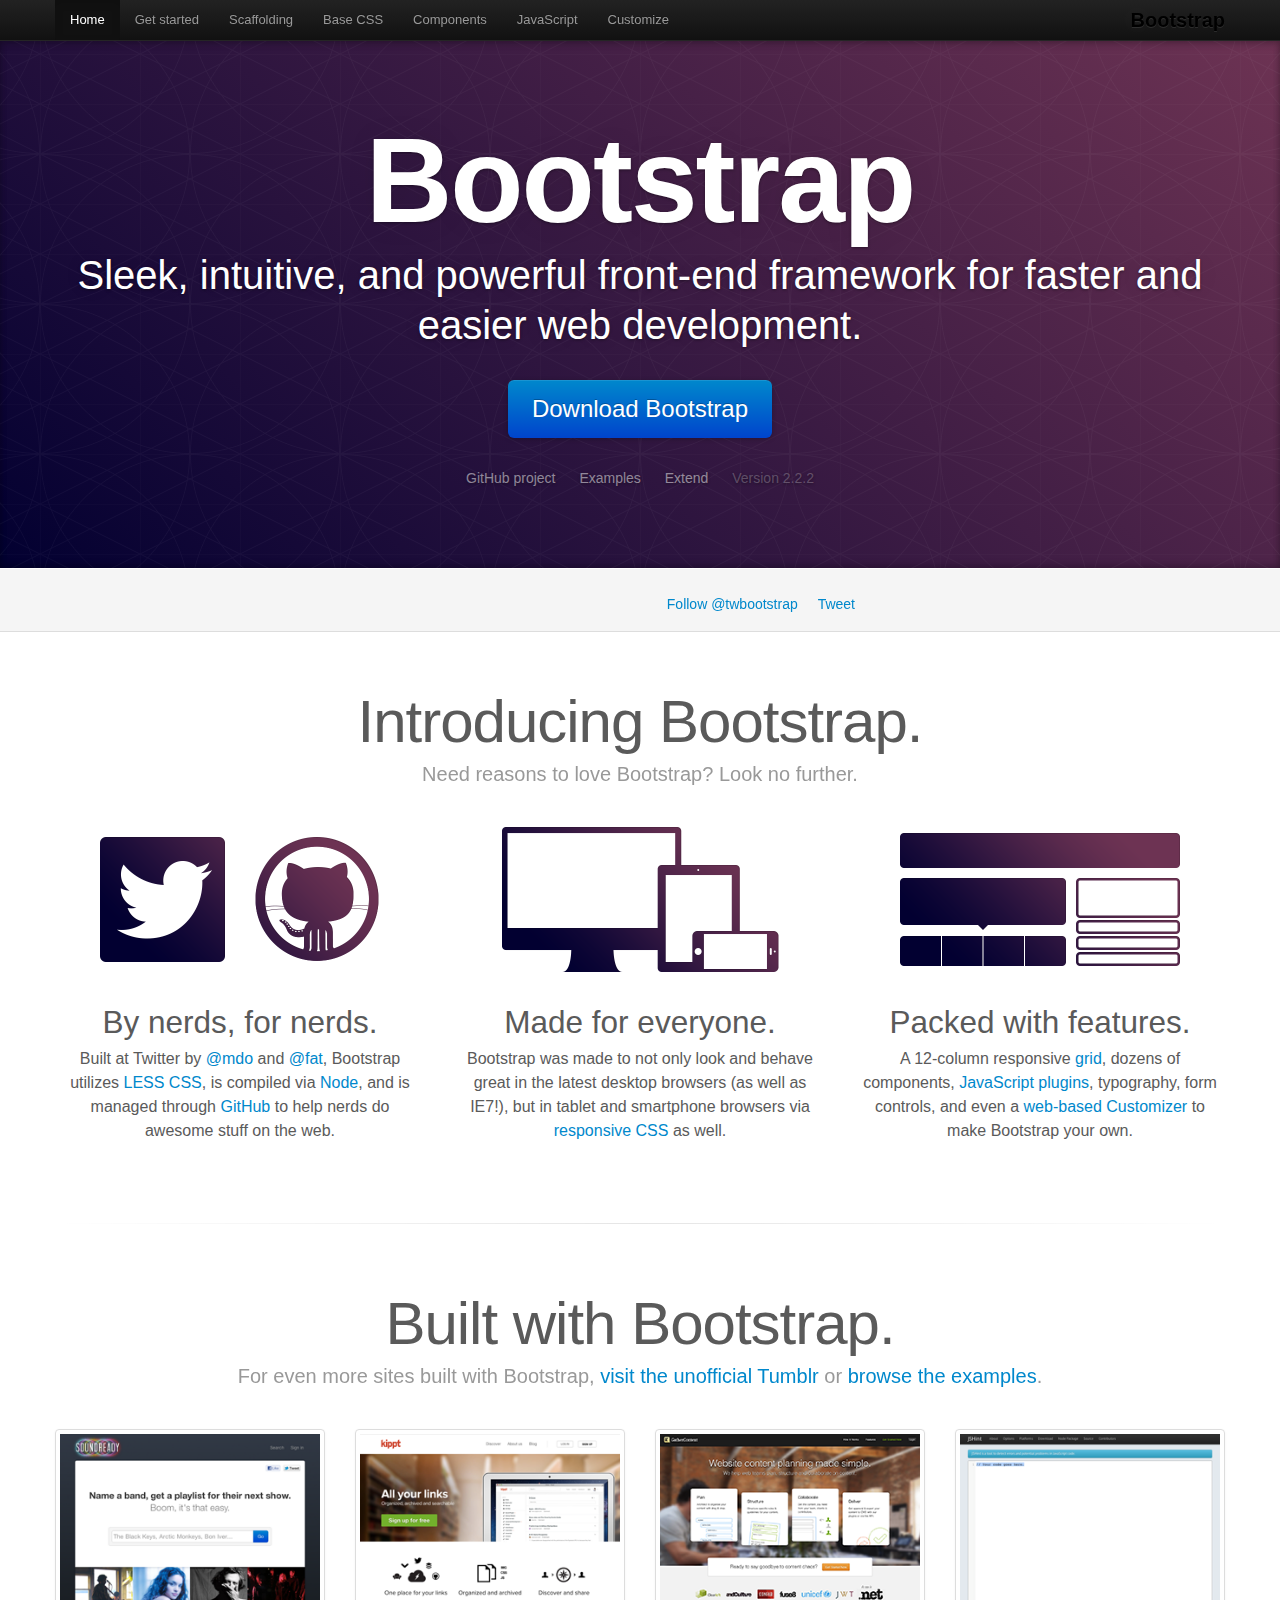
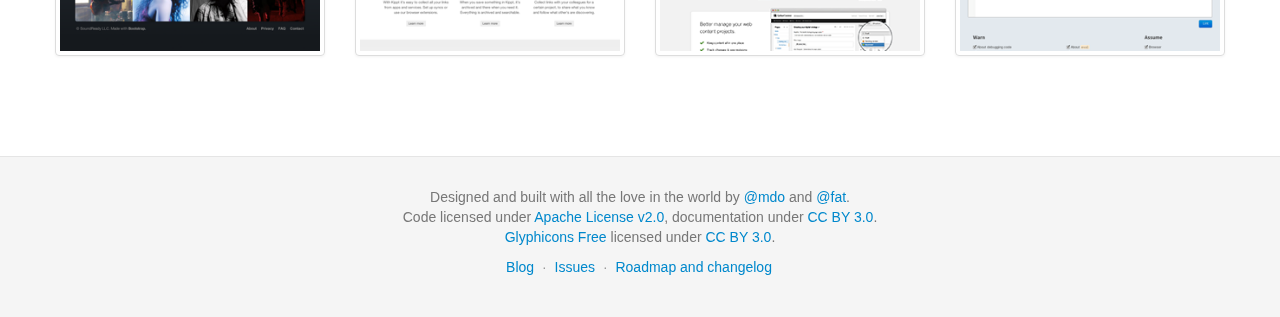
==== index.html @ 6db4201c "cloning from bootstrap" ====
<!DOCTYPE html>
<html lang="en">
  <head>
    <meta charset="utf-8">
    <title>Bootstrap</title>
    <meta name="viewport" content="width=device-width, initial-scale=1.0">
    <meta name="description" content="">
    <meta name="author" content="">

    <!-- Le styles -->
    <link href="assets/css/bootstrap.css" rel="stylesheet">
    <link href="assets/css/bootstrap-responsive.css" rel="stylesheet">
    <link href="assets/css/docs.css" rel="stylesheet">
    <link href="assets/js/google-code-prettify/prettify.css" rel="stylesheet">

    <!-- Le HTML5 shim, for IE6-8 support of HTML5 elements -->
    <!--[if lt IE 9]>
      <script src="http://html5shim.googlecode.com/svn/trunk/html5.js"></script>
    <![endif]-->

    <!-- Le fav and touch icons -->
    <link rel="apple-touch-icon-precomposed" sizes="144x144" href="assets/ico/apple-touch-icon-144-precomposed.png">
    <link rel="apple-touch-icon-precomposed" sizes="114x114" href="assets/ico/apple-touch-icon-114-precomposed.png">
      <link rel="apple-touch-icon-precomposed" sizes="72x72" href="assets/ico/apple-touch-icon-72-precomposed.png">
                    <link rel="apple-touch-icon-precomposed" href="assets/ico/apple-touch-icon-57-precomposed.png">
                                   <link rel="shortcut icon" href="assets/ico/favicon.png">

    <script type="text/javascript">
      var _gaq = _gaq || [];
      _gaq.push(['_setAccount', 'UA-146052-10']);
      _gaq.push(['_trackPageview']);
      (function() {
        var ga = document.createElement('script'); ga.type = 'text/javascript'; ga.async = true;
        ga.src = ('https:' == document.location.protocol ? 'https://ssl' : 'http://www') + '.google-analytics.com/ga.js';
        var s = document.getElementsByTagName('script')[0]; s.parentNode.insertBefore(ga, s);
      })();
    </script>
  </head>

  <body data-spy="scroll" data-target=".bs-docs-sidebar">

    <!-- Navbar
    ================================================== -->
    <div class="navbar navbar-inverse navbar-fixed-top">
      <div class="navbar-inner">
        <div class="container">
          <button type="button" class="btn btn-navbar" data-toggle="collapse" data-target=".nav-collapse">
            <span class="icon-bar"></span>
            <span class="icon-bar"></span>
            <span class="icon-bar"></span>
          </button>
          <a class="brand" href="./index.html">Bootstrap</a>
          <div class="nav-collapse collapse">
            <ul class="nav">
              <li class="active">
                <a href="./index.html">Home</a>
              </li>
              <li class="">
                <a href="./getting-started.html">Get started</a>
              </li>
              <li class="">
                <a href="./scaffolding.html">Scaffolding</a>
              </li>
              <li class="">
                <a href="./base-css.html">Base CSS</a>
              </li>
              <li class="">
                <a href="./components.html">Components</a>
              </li>
              <li class="">
                <a href="./javascript.html">JavaScript</a>
              </li>
              <li class="">
                <a href="./customize.html">Customize</a>
              </li>
            </ul>
          </div>
        </div>
      </div>
    </div>

<div class="jumbotron masthead">
  <div class="container">
    <h1>Bootstrap</h1>
    <p>Sleek, intuitive, and powerful front-end framework for faster and easier web development.</p>
    <p>
      <a href="assets/bootstrap.zip" class="btn btn-primary btn-large" onclick="_gaq.push(['_trackEvent', 'Jumbotron actions', 'Download', 'Download 2.2.2']);">Download Bootstrap</a>
    </p>
    <ul class="masthead-links">
      <li>
        <a href="http://github.com/twitter/bootstrap" onclick="_gaq.push(['_trackEvent', 'Jumbotron actions', 'Jumbotron links', 'GitHub project']);">GitHub project</a>
      </li>
      <li>
        <a href="./getting-started.html#examples" onclick="_gaq.push(['_trackEvent', 'Jumbotron actions', 'Jumbotron links', 'Examples']);">Examples</a>
      </li>
      <li>
        <a href="./extend.html" onclick="_gaq.push(['_trackEvent', 'Jumbotron actions', 'Jumbotron links', 'Extend']);">Extend</a>
      </li>
      <li>
        Version 2.2.2
      </li>
    </ul>
  </div>
</div>

<div class="bs-docs-social">
  <div class="container">
    <ul class="bs-docs-social-buttons">
      <li>
        <iframe class="github-btn" src="http://ghbtns.com/github-btn.html?user=twitter&repo=bootstrap&type=watch&count=true" allowtransparency="true" frameborder="0" scrolling="0" width="100px" height="20px"></iframe>
      </li>
      <li>
        <iframe class="github-btn" src="http://ghbtns.com/github-btn.html?user=twitter&repo=bootstrap&type=fork&count=true" allowtransparency="true" frameborder="0" scrolling="0" width="102px" height="20px"></iframe>
      </li>
      <li class="follow-btn">
        <a href="https://twitter.com/twbootstrap" class="twitter-follow-button" data-link-color="#0069D6" data-show-count="true">Follow @twbootstrap</a>
      </li>
      <li class="tweet-btn">
        <a href="https://twitter.com/share" class="twitter-share-button" data-url="http://twitter.github.com/bootstrap/" data-count="horizontal" data-via="twbootstrap" data-related="mdo:Creator of Twitter Bootstrap">Tweet</a>
      </li>
    </ul>
  </div>
</div>

<div class="container">

  <div class="marketing">

    <h1>Introducing Bootstrap.</h1>
    <p class="marketing-byline">Need reasons to love Bootstrap? Look no further.</p>

    <div class="row-fluid">
      <div class="span4">
        <img class="marketing-img" src="assets/img/bs-docs-twitter-github.png">
        <h2>By nerds, for nerds.</h2>
        <p>Built at Twitter by <a href="http://twitter.com/mdo">@mdo</a> and <a href="http://twitter.com/fat">@fat</a>, Bootstrap utilizes <a href="http://lesscss.org">LESS CSS</a>, is compiled via <a href="http://nodejs.org">Node</a>, and is managed through <a href="http://github.com">GitHub</a> to help nerds do awesome stuff on the web.</p>
      </div>
      <div class="span4">
        <img class="marketing-img" src="assets/img/bs-docs-responsive-illustrations.png">
        <h2>Made for everyone.</h2>
        <p>Bootstrap was made to not only look and behave great in the latest desktop browsers (as well as IE7!), but in tablet and smartphone browsers via <a href="./scaffolding.html#responsive">responsive CSS</a> as well.</p>
      </div>
      <div class="span4">
        <img class="marketing-img" src="assets/img/bs-docs-bootstrap-features.png">
        <h2>Packed with features.</h2>
        <p>A 12-column responsive <a href="./scaffolding.html#gridSystem">grid</a>, dozens of components, <a href="./javascript.html">JavaScript plugins</a>, typography, form controls, and even a <a href="./customize.html">web-based Customizer</a> to make Bootstrap your own.</p>
      </div>
    </div>

    <hr class="soften">

    <h1>Built with Bootstrap.</h1>
    <p class="marketing-byline">For even more sites built with Bootstrap, <a href="http://builtwithbootstrap.tumblr.com/" target="_blank">visit the unofficial Tumblr</a> or <a href="./getting-started.html#examples">browse the examples</a>.</p>
    <div class="row-fluid">
      <ul class="thumbnails example-sites">
        <li class="span3">
          <a class="thumbnail" href="http://soundready.fm/" target="_blank">
            <img src="assets/img/example-sites/soundready.png" alt="SoundReady.fm">
          </a>
        </li>
        <li class="span3">
          <a class="thumbnail" href="http://kippt.com/" target="_blank">
            <img src="assets/img/example-sites/kippt.png" alt="Kippt">
          </a>
        </li>
        <li class="span3">
          <a class="thumbnail" href="http://www.gathercontent.com/" target="_blank">
            <img src="assets/img/example-sites/gathercontent.png" alt="Gather Content">
          </a>
        </li>
        <li class="span3">
          <a class="thumbnail" href="http://www.jshint.com/" target="_blank">
            <img src="assets/img/example-sites/jshint.png" alt="JS Hint">
          </a>
        </li>
      </ul>
     </div>

  </div>

</div>



    <!-- Footer
    ================================================== -->
    <footer class="footer">
      <div class="container">
        <p>Designed and built with all the love in the world by <a href="http://twitter.com/mdo" target="_blank">@mdo</a> and <a href="http://twitter.com/fat" target="_blank">@fat</a>.</p>
        <p>Code licensed under <a href="http://www.apache.org/licenses/LICENSE-2.0" target="_blank">Apache License v2.0</a>, documentation under <a href="http://creativecommons.org/licenses/by/3.0/">CC BY 3.0</a>.</p>
        <p><a href="http://glyphicons.com">Glyphicons Free</a> licensed under <a href="http://creativecommons.org/licenses/by/3.0/">CC BY 3.0</a>.</p>
        <ul class="footer-links">
          <li><a href="http://blog.getbootstrap.com">Blog</a></li>
          <li class="muted">&middot;</li>
          <li><a href="https://github.com/twitter/bootstrap/issues?state=open">Issues</a></li>
          <li class="muted">&middot;</li>
          <li><a href="https://github.com/twitter/bootstrap/wiki">Roadmap and changelog</a></li>
        </ul>
      </div>
    </footer>



    <!-- Le javascript
    ================================================== -->
    <!-- Placed at the end of the document so the pages load faster -->
    <script type="text/javascript" src="http://platform.twitter.com/widgets.js"></script>
    <script src="assets/js/jquery.js"></script>
    <script src="assets/js/bootstrap-transition.js"></script>
    <script src="assets/js/bootstrap-alert.js"></script>
    <script src="assets/js/bootstrap-modal.js"></script>
    <script src="assets/js/bootstrap-dropdown.js"></script>
    <script src="assets/js/bootstrap-scrollspy.js"></script>
    <script src="assets/js/bootstrap-tab.js"></script>
    <script src="assets/js/bootstrap-tooltip.js"></script>
    <script src="assets/js/bootstrap-popover.js"></script>
    <script src="assets/js/bootstrap-button.js"></script>
    <script src="assets/js/bootstrap-collapse.js"></script>
    <script src="assets/js/bootstrap-carousel.js"></script>
    <script src="assets/js/bootstrap-typeahead.js"></script>
    <script src="assets/js/bootstrap-affix.js"></script>

    <script src="assets/js/holder/holder.js"></script>
    <script src="assets/js/google-code-prettify/prettify.js"></script>

    <script src="assets/js/application.js"></script>


    <!-- Analytics
    ================================================== -->
    <script>
      var _gauges = _gauges || [];
      (function() {
        var t   = document.createElement('script');
        t.type  = 'text/javascript';
        t.async = true;
        t.id    = 'gauges-tracker';
        t.setAttribute('data-site-id', '4f0dc9fef5a1f55508000013');
        t.src = '//secure.gaug.es/track.js';
        var s = document.getElementsByTagName('script')[0];
        s.parentNode.insertBefore(t, s);
      })();
    </script>

  </body>
</html>
---- assets/css/docs.css ----
/* Add additional stylesheets below
-------------------------------------------------- */
/*
  Bootstrap's documentation styles
  Special styles for presenting Bootstrap's documentation and examples
*/



/* Body and structure
-------------------------------------------------- */

body {
  position: relative;
  padding-top: 40px;
}

/* Code in headings */
h3 code {
  font-size: 14px;
  font-weight: normal;
}



/* Tweak navbar brand link to be super sleek
-------------------------------------------------- */

body > .navbar {
  font-size: 13px;
}

/* Change the docs' brand */
body > .navbar .brand {
  padding-right: 0;
  padding-left: 0;
  margin-left: 20px;
  float: right;
  font-weight: bold;
  color: #000;
  text-shadow: 0 1px 0 rgba(255,255,255,.1), 0 0 30px rgba(255,255,255,.125);
  -webkit-transition: all .2s linear;
     -moz-transition: all .2s linear;
          transition: all .2s linear;
}
body > .navbar .brand:hover {
  text-decoration: none;
  text-shadow: 0 1px 0 rgba(255,255,255,.1), 0 0 30px rgba(255,255,255,.4);
}


/* Sections
-------------------------------------------------- */

/* padding for in-page bookmarks and fixed navbar */
section {
  padding-top: 30px;
}
section > .page-header,
section > .lead {
  color: #5a5a5a;
}
section > ul li {
  margin-bottom: 5px;
}

/* Separators (hr) */
.bs-docs-separator {
  margin: 40px 0 39px;
}

/* Faded out hr */
hr.soften {
  height: 1px;
  margin: 70px 0;
  background-image: -webkit-linear-gradient(left, rgba(0,0,0,0), rgba(0,0,0,.1), rgba(0,0,0,0));
  background-image:    -moz-linear-gradient(left, rgba(0,0,0,0), rgba(0,0,0,.1), rgba(0,0,0,0));
  background-image:     -ms-linear-gradient(left, rgba(0,0,0,0), rgba(0,0,0,.1), rgba(0,0,0,0));
  background-image:      -o-linear-gradient(left, rgba(0,0,0,0), rgba(0,0,0,.1), rgba(0,0,0,0));
  border: 0;
}



/* Jumbotrons
-------------------------------------------------- */

/* Base class
------------------------- */
.jumbotron {
  position: relative;
  padding: 40px 0;
  color: #fff;
  text-align: center;
  text-shadow: 0 1px 3px rgba(0,0,0,.4), 0 0 30px rgba(0,0,0,.075);
  background: #020031; /* Old browsers */
  background: -moz-linear-gradient(45deg,  #020031 0%, #6d3353 100%); /* FF3.6+ */
  background: -webkit-gradient(linear, left bottom, right top, color-stop(0%,#020031), color-stop(100%,#6d3353)); /* Chrome,Safari4+ */
  background: -webkit-linear-gradient(45deg,  #020031 0%,#6d3353 100%); /* Chrome10+,Safari5.1+ */
  background: -o-linear-gradient(45deg,  #020031 0%,#6d3353 100%); /* Opera 11.10+ */
  background: -ms-linear-gradient(45deg,  #020031 0%,#6d3353 100%); /* IE10+ */
  background: linear-gradient(45deg,  #020031 0%,#6d3353 100%); /* W3C */
  filter: progid:DXImageTransform.Microsoft.gradient( startColorstr='#020031', endColorstr='#6d3353',GradientType=1 ); /* IE6-9 fallback on horizontal gradient */
  -webkit-box-shadow: inset 0 3px 7px rgba(0,0,0,.2), inset 0 -3px 7px rgba(0,0,0,.2);
     -moz-box-shadow: inset 0 3px 7px rgba(0,0,0,.2), inset 0 -3px 7px rgba(0,0,0,.2);
          box-shadow: inset 0 3px 7px rgba(0,0,0,.2), inset 0 -3px 7px rgba(0,0,0,.2);
}
.jumbotron h1 {
  font-size: 80px;
  font-weight: bold;
  letter-spacing: -1px;
  line-height: 1;
}
.jumbotron p {
  font-size: 24px;
  font-weight: 300;
  line-height: 1.25;
  margin-bottom: 30px;
}

/* Link styles (used on .masthead-links as well) */
.jumbotron a {
  color: #fff;
  color: rgba(255,255,255,.5);
  -webkit-transition: all .2s ease-in-out;
     -moz-transition: all .2s ease-in-out;
          transition: all .2s ease-in-out;
}
.jumbotron a:hover {
  color: #fff;
  text-shadow: 0 0 10px rgba(255,255,255,.25);
}

/* Download button */
.masthead .btn {
  padding: 19px 24px;
  font-size: 24px;
  font-weight: 200;
  color: #fff; /* redeclare to override the `.jumbotron a` */
  border: 0;
  -webkit-border-radius: 6px;
     -moz-border-radius: 6px;
          border-radius: 6px;
  -webkit-box-shadow: inset 0 1px 0 rgba(255,255,255,.1), 0 1px 5px rgba(0,0,0,.25);
     -moz-box-shadow: inset 0 1px 0 rgba(255,255,255,.1), 0 1px 5px rgba(0,0,0,.25);
          box-shadow: inset 0 1px 0 rgba(255,255,255,.1), 0 1px 5px rgba(0,0,0,.25);
  -webkit-transition: none;
     -moz-transition: none;
          transition: none;
}
.masthead .btn:hover {
  -webkit-box-shadow: inset 0 1px 0 rgba(255,255,255,.1), 0 1px 5px rgba(0,0,0,.25);
     -moz-box-shadow: inset 0 1px 0 rgba(255,255,255,.1), 0 1px 5px rgba(0,0,0,.25);
          box-shadow: inset 0 1px 0 rgba(255,255,255,.1), 0 1px 5px rgba(0,0,0,.25);
}
.masthead .btn:active {
  -webkit-box-shadow: inset 0 2px 4px rgba(0,0,0,.1), 0 1px 0 rgba(255,255,255,.1);
     -moz-box-shadow: inset 0 2px 4px rgba(0,0,0,.1), 0 1px 0 rgba(255,255,255,.1);
          box-shadow: inset 0 2px 4px rgba(0,0,0,.1), 0 1px 0 rgba(255,255,255,.1);
}


/* Pattern overlay
------------------------- */
.jumbotron .container {
  position: relative;
  z-index: 2;
}
.jumbotron:after {
  content: '';
  display: block;
  position: absolute;
  top: 0;
  right: 0;
  bottom: 0;
  left: 0;
  background: url(../img/bs-docs-masthead-pattern.png) repeat center center;
  opacity: .4;
}
@media
only screen and (-webkit-min-device-pixel-ratio: 2),
only screen and (   min--moz-device-pixel-ratio: 2),
only screen and (     -o-min-device-pixel-ratio: 2/1) {

  .jumbotron:after {
    background-size: 150px 150px;
  }

}

/* Masthead (docs home)
------------------------- */
.masthead {
  padding: 70px 0 80px;
  margin-bottom: 0;
  color: #fff;
}
.masthead h1 {
  font-size: 120px;
  line-height: 1;
  letter-spacing: -2px;
}
.masthead p {
  font-size: 40px;
  font-weight: 200;
  line-height: 1.25;
}

/* Textual links in masthead */
.masthead-links {
  margin: 0;
  list-style: none;
}
.masthead-links li {
  display: inline;
  padding: 0 10px;
  color: rgba(255,255,255,.25);
}

/* Social proof buttons from GitHub & Twitter */
.bs-docs-social {
  padding: 15px 0;
  text-align: center;
  background-color: #f5f5f5;
  border-top: 1px solid #fff;
  border-bottom: 1px solid #ddd;
}

/* Quick links on Home */
.bs-docs-social-buttons {
  margin-left: 0;
  margin-bottom: 0;
  padding-left: 0;
  list-style: none;
}
.bs-docs-social-buttons li {
  display: inline-block;
  padding: 5px 8px;
  line-height: 1;
  *display: inline;
  *zoom: 1;
}

/* Subhead (other pages)
------------------------- */
.subhead {
  text-align: left;
  border-bottom: 1px solid #ddd;
}
.subhead h1 {
  font-size: 60px;
}
.subhead p {
  margin-bottom: 20px;
}
.subhead .navbar {
  display: none;
}



/* Marketing section of Overview
-------------------------------------------------- */

.marketing {
  text-align: center;
  color: #5a5a5a;
}
.marketing h1 {
  margin: 60px 0 10px;
  font-size: 60px;
  font-weight: 200;
  line-height: 1;
  letter-spacing: -1px;
}
.marketing h2 {
  font-weight: 200;
  margin-bottom: 5px;
}
.marketing p {
  font-size: 16px;
  line-height: 1.5;
}
.marketing .marketing-byline {
  margin-bottom: 40px;
  font-size: 20px;
  font-weight: 300;
  line-height: 1.25;
  color: #999;
}
.marketing-img {
  display: block;
  margin: 0 auto 30px;
  max-height: 145px;
}



/* Footer
-------------------------------------------------- */

.footer {
  text-align: center;
  padding: 30px 0;
  margin-top: 70px;
  border-top: 1px solid #e5e5e5;
  background-color: #f5f5f5;
}
.footer p {
  margin-bottom: 0;
  color: #777;
}
.footer-links {
  margin: 10px 0;
}
.footer-links li {
  display: inline;
  padding: 0 2px;
}
.footer-links li:first-child {
  padding-left: 0;
}



/* Special grid styles
-------------------------------------------------- */

.show-grid {
  margin-top: 10px;
  margin-bottom: 20px;
}
.show-grid [class*="span"] {
  background-color: #eee;
  text-align: center;
  -webkit-border-radius: 3px;
     -moz-border-radius: 3px;
          border-radius: 3px;
  min-height: 40px;
  line-height: 40px;
}
.show-grid:hover [class*="span"] {
  background: #ddd;
}
.show-grid .show-grid {
  margin-top: 0;
  margin-bottom: 0;
}
.show-grid .show-grid [class*="span"] {
  margin-top: 5px;
}
.show-grid [class*="span"] [class*="span"] {
  background-color: #ccc;
}
.show-grid [class*="span"] [class*="span"] [class*="span"] {
  background-color: #999;
}



/* Mini layout previews
-------------------------------------------------- */
.mini-layout {
  border: 1px solid #ddd;
  -webkit-border-radius: 6px;
     -moz-border-radius: 6px;
          border-radius: 6px;
  -webkit-box-shadow: 0 1px 2px rgba(0,0,0,.075);
     -moz-box-shadow: 0 1px 2px rgba(0,0,0,.075);
          box-shadow: 0 1px 2px rgba(0,0,0,.075);
}
.mini-layout,
.mini-layout .mini-layout-body,
.mini-layout.fluid .mini-layout-sidebar {
  height: 300px;
}
.mini-layout {
  margin-bottom: 20px;
  padding: 9px;
}
.mini-layout div {
  -webkit-border-radius: 3px;
     -moz-border-radius: 3px;
          border-radius: 3px;
}
.mini-layout .mini-layout-body {
  background-color: #dceaf4;
  margin: 0 auto;
  width: 70%;
}
.mini-layout.fluid .mini-layout-sidebar,
.mini-layout.fluid .mini-layout-header,
.mini-layout.fluid .mini-layout-body {
  float: left;
}
.mini-layout.fluid .mini-layout-sidebar {
  background-color: #bbd8e9;
  width: 20%;
}
.mini-layout.fluid .mini-layout-body {
  width: 77.5%;
  margin-left: 2.5%;
}



/* Download page
-------------------------------------------------- */

.download .page-header {
  margin-top: 36px;
}
.page-header .toggle-all {
  margin-top: 5px;
}

/* Space out h3s when following a section */
.download h3 {
  margin-bottom: 5px;
}
.download-builder input + h3,
.download-builder .checkbox + h3 {
  margin-top: 9px;
}

/* Fields for variables */
.download-builder input[type=text] {
  margin-bottom: 9px;
  font-family: Menlo, Monaco, "Courier New", monospace;
  font-size: 12px;
  color: #d14;
}
.download-builder input[type=text]:focus {
  background-color: #fff;
}

/* Custom, larger checkbox labels */
.download .checkbox {
  padding: 6px 10px 6px 25px;
  font-size: 13px;
  line-height: 18px;
  color: #555;
  background-color: #f9f9f9;
  -webkit-border-radius: 3px;
     -moz-border-radius: 3px;
          border-radius: 3px;
  cursor: pointer;
}
.download .checkbox:hover {
  color: #333;
  background-color: #f5f5f5;
}
.download .checkbox small {
  font-size: 12px;
  color: #777;
}

/* Variables section */
#variables label {
  margin-bottom: 0;
}

/* Giant download button */
.download-btn {
  margin: 36px 0 108px;
}
#download p,
#download h4 {
  max-width: 50%;
  margin: 0 auto;
  color: #999;
  text-align: center;
}
#download h4 {
  margin-bottom: 0;
}
#download p {
  margin-bottom: 18px;
}
.download-btn .btn {
  display: block;
  width: auto;
  padding: 19px 24px;
  margin-bottom: 27px;
  font-size: 30px;
  line-height: 1;
  text-align: center;
  -webkit-border-radius: 6px;
     -moz-border-radius: 6px;
          border-radius: 6px;
}



/* Misc
-------------------------------------------------- */

/* Make tables spaced out a bit more */
h2 + table,
h3 + table,
h4 + table,
h2 + .row {
  margin-top: 5px;
}

/* Example sites showcase */
.example-sites {
  xmargin-left: 20px;
}
.example-sites img {
  max-width: 100%;
  margin: 0 auto;
}

.scrollspy-example {
  height: 200px;
  overflow: auto;
  position: relative;
}


/* Fake the :focus state to demo it */
.focused {
  border-color: rgba(82,168,236,.8);
  -webkit-box-shadow: inset 0 1px 3px rgba(0,0,0,.1), 0 0 8px rgba(82,168,236,.6);
     -moz-box-shadow: inset 0 1px 3px rgba(0,0,0,.1), 0 0 8px rgba(82,168,236,.6);
          box-shadow: inset 0 1px 3px rgba(0,0,0,.1), 0 0 8px rgba(82,168,236,.6);
  outline: 0;
}

/* For input sizes, make them display block */
.docs-input-sizes select,
.docs-input-sizes input[type=text] {
  display: block;
  margin-bottom: 9px;
}

/* Icons
------------------------- */
.the-icons {
  margin-left: 0;
  list-style: none;
}
.the-icons li {
  float: left;
  width: 25%;
  line-height: 25px;
}
.the-icons i:hover {
  background-color: rgba(255,0,0,.25);
}

/* Example page
------------------------- */
.bootstrap-examples p {
  font-size: 13px;
  line-height: 18px;
}
.bootstrap-examples .thumbnail {
  margin-bottom: 9px;
  background-color: #fff;
}



/* Bootstrap code examples
-------------------------------------------------- */

/* Base class */
.bs-docs-example {
  position: relative;
  margin: 15px 0;
  padding: 39px 19px 14px;
  *padding-top: 19px;
  background-color: #fff;
  border: 1px solid #ddd;
  -webkit-border-radius: 4px;
     -moz-border-radius: 4px;
          border-radius: 4px;
}

/* Echo out a label for the example */
.bs-docs-example:after {
  content: "Example";
  position: absolute;
  top: -1px;
  left: -1px;
  padding: 3px 7px;
  font-size: 12px;
  font-weight: bold;
  background-color: #f5f5f5;
  border: 1px solid #ddd;
  color: #9da0a4;
  -webkit-border-radius: 4px 0 4px 0;
     -moz-border-radius: 4px 0 4px 0;
          border-radius: 4px 0 4px 0;
}

/* Remove spacing between an example and it's code */
.bs-docs-example + .prettyprint {
  margin-top: -20px;
  padding-top: 15px;
}

/* Tweak examples
------------------------- */
.bs-docs-example > p:last-child {
  margin-bottom: 0;
}
.bs-docs-example .table,
.bs-docs-example .progress,
.bs-docs-example .well,
.bs-docs-example .alert,
.bs-docs-example .hero-unit,
.bs-docs-example .pagination,
.bs-docs-example .navbar,
.bs-docs-example > .nav,
.bs-docs-example blockquote {
  margin-bottom: 5px;
}
.bs-docs-example .pagination {
  margin-top: 0;
}
.bs-navbar-top-example,
.bs-navbar-bottom-example {
  z-index: 1;
  padding: 0;
  height: 90px;
  overflow: hidden; /* cut the drop shadows off */
}
.bs-navbar-top-example .navbar-fixed-top,
.bs-navbar-bottom-example .navbar-fixed-bottom {
  margin-left: 0;
  margin-right: 0;
}
.bs-navbar-top-example {
  -webkit-border-radius: 0 0 4px 4px;
     -moz-border-radius: 0 0 4px 4px;
          border-radius: 0 0 4px 4px;
}
.bs-navbar-top-example:after {
  top: auto;
  bottom: -1px;
  -webkit-border-radius: 0 4px 0 4px;
     -moz-border-radius: 0 4px 0 4px;
          border-radius: 0 4px 0 4px;
}
.bs-navbar-bottom-example {
  -webkit-border-radius: 4px 4px 0 0;
     -moz-border-radius: 4px 4px 0 0;
          border-radius: 4px 4px 0 0;
}
.bs-navbar-bottom-example .navbar {
  margin-bottom: 0;
}
form.bs-docs-example {
  padding-bottom: 19px;
}

/* Images */
.bs-docs-example-images img {
  margin: 10px;
  display: inline-block;
}

/* Tooltips */
.bs-docs-tooltip-examples {
  text-align: center;
  margin: 0 0 10px;
  list-style: none;
}
.bs-docs-tooltip-examples li {
  display: inline;
  padding: 0 10px;
}

/* Popovers */
.bs-docs-example-popover {
  padding-bottom: 24px;
  background-color: #f9f9f9;
}
.bs-docs-example-popover .popover {
  position: relative;
  display: block;
  float: left;
  width: 260px;
  margin: 20px;
}

/* Dropdowns */
.bs-docs-example-submenus {
  min-height: 180px;
}
.bs-docs-example-submenus > .pull-left + .pull-left {
  margin-left: 20px;
}
.bs-docs-example-submenus .dropup > .dropdown-menu,
.bs-docs-example-submenus .dropdown > .dropdown-menu {
  display: block;
  position: static;
  margin-bottom: 5px;
  *width: 180px;
}



/* Responsive docs
-------------------------------------------------- */

/* Utility classes table
------------------------- */
.responsive-utilities th small {
  display: block;
  font-weight: normal;
  color: #999;
}
.responsive-utilities tbody th {
  font-weight: normal;
}
.responsive-utilities td {
  text-align: center;
}
.responsive-utilities td.is-visible {
  color: #468847;
  background-color: #dff0d8 !important;
}
.responsive-utilities td.is-hidden {
  color: #ccc;
  background-color: #f9f9f9 !important;
}

/* Responsive tests
------------------------- */
.responsive-utilities-test {
  margin-top: 5px;
  margin-left: 0;
  list-style: none;
  overflow: hidden; /* clear floats */
}
.responsive-utilities-test li {
  position: relative;
  float: left;
  width: 25%;
  height: 43px;
  font-size: 14px;
  font-weight: bold;
  line-height: 43px;
  color: #999;
  text-align: center;
  border: 1px solid #ddd;
  -webkit-border-radius: 4px;
     -moz-border-radius: 4px;
          border-radius: 4px;
}
.responsive-utilities-test li + li {
  margin-left: 10px;
}
.responsive-utilities-test span {
  position: absolute;
  top:    -1px;
  left:   -1px;
  right:  -1px;
  bottom: -1px;
  -webkit-border-radius: 4px;
     -moz-border-radius: 4px;
          border-radius: 4px;
}
.responsive-utilities-test span {
  color: #468847;
  background-color: #dff0d8;
  border: 1px solid #d6e9c6;
}



/* Sidenav for Docs
-------------------------------------------------- */

.bs-docs-sidenav {
  width: 228px;
  margin: 30px 0 0;
  padding: 0;
  background-color: #fff;
  -webkit-border-radius: 6px;
     -moz-border-radius: 6px;
          border-radius: 6px;
  -webkit-box-shadow: 0 1px 4px rgba(0,0,0,.065);
     -moz-box-shadow: 0 1px 4px rgba(0,0,0,.065);
          box-shadow: 0 1px 4px rgba(0,0,0,.065);
}
.bs-docs-sidenav > li > a {
  display: block;
  width: 190px \9;
  margin: 0 0 -1px;
  padding: 8px 14px;
  border: 1px solid #e5e5e5;
}
.bs-docs-sidenav > li:first-child > a {
  -webkit-border-radius: 6px 6px 0 0;
     -moz-border-radius: 6px 6px 0 0;
          border-radius: 6px 6px 0 0;
}
.bs-docs-sidenav > li:last-child > a {
  -webkit-border-radius: 0 0 6px 6px;
     -moz-border-radius: 0 0 6px 6px;
          border-radius: 0 0 6px 6px;
}
.bs-docs-sidenav > .active > a {
  position: relative;
  z-index: 2;
  padding: 9px 15px;
  border: 0;
  text-shadow: 0 1px 0 rgba(0,0,0,.15);
  -webkit-box-shadow: inset 1px 0 0 rgba(0,0,0,.1), inset -1px 0 0 rgba(0,0,0,.1);
     -moz-box-shadow: inset 1px 0 0 rgba(0,0,0,.1), inset -1px 0 0 rgba(0,0,0,.1);
          box-shadow: inset 1px 0 0 rgba(0,0,0,.1), inset -1px 0 0 rgba(0,0,0,.1);
}
/* Chevrons */
.bs-docs-sidenav .icon-chevron-right {
  float: right;
  margin-top: 2px;
  margin-right: -6px;
  opacity: .25;
}
.bs-docs-sidenav > li > a:hover {
  background-color: #f5f5f5;
}
.bs-docs-sidenav a:hover .icon-chevron-right {
  opacity: .5;
}
.bs-docs-sidenav .active .icon-chevron-right,
.bs-docs-sidenav .active a:hover .icon-chevron-right {
  background-image: url(../img/glyphicons-halflings-white.png);
  opacity: 1;
}
.bs-docs-sidenav.affix {
  top: 40px;
}
.bs-docs-sidenav.affix-bottom {
  position: absolute;
  top: auto;
  bottom: 270px;
}




/* Responsive
-------------------------------------------------- */

/* Desktop large
------------------------- */
@media (min-width: 1200px) {
  .bs-docs-container {
    max-width: 970px;
  }
  .bs-docs-sidenav {
    width: 258px;
  }
  .bs-docs-sidenav > li > a {
    width: 230px \9; /* Override the previous IE8-9 hack */
  }
}

/* Desktop
------------------------- */
@media (max-width: 980px) {
  /* Unfloat brand */
  body > .navbar-fixed-top .brand {
    float: left;
    margin-left: 0;
    padding-left: 10px;
    padding-right: 10px;
  }

  /* Inline-block quick links for more spacing */
  .quick-links li {
    display: inline-block;
    margin: 5px;
  }

  /* When affixed, space properly */
  .bs-docs-sidenav {
    top: 0;
    width: 218px;
    margin-top: 30px;
    margin-right: 0;
  }
}

/* Tablet to desktop
------------------------- */
@media (min-width: 768px) and (max-width: 979px) {
  /* Remove any padding from the body */
  body {
    padding-top: 0;
  }
  /* Widen masthead and social buttons to fill body padding */
  .jumbotron {
    margin-top: -20px; /* Offset bottom margin on .navbar */
  }
  /* Adjust sidenav width */
  .bs-docs-sidenav {
    width: 166px;
    margin-top: 20px;
  }
  .bs-docs-sidenav.affix {
    top: 0;
  }
}

/* Tablet
------------------------- */
@media (max-width: 767px) {
  /* Remove any padding from the body */
  body {
    padding-top: 0;
  }

  /* Widen masthead and social buttons to fill body padding */
  .jumbotron {
    padding: 40px 20px;
    margin-top:   -20px; /* Offset bottom margin on .navbar */
    margin-right: -20px;
    margin-left:  -20px;
  }
  .masthead h1 {
    font-size: 90px;
  }
  .masthead p,
  .masthead .btn {
    font-size: 24px;
  }
  .marketing .span4 {
    margin-bottom: 40px;
  }
  .bs-docs-social {
    margin: 0 -20px;
  }

  /* Space out the show-grid examples */
  .show-grid [class*="span"] {
    margin-bottom: 5px;
  }

  /* Sidenav */
  .bs-docs-sidenav {
    width: auto;
    margin-bottom: 20px;
  }
  .bs-docs-sidenav.affix {
    position: static;
    width: auto;
    top: 0;
  }

  /* Unfloat the back to top link in footer */
  .footer {
    margin-left: -20px;
    margin-right: -20px;
    padding-left: 20px;
    padding-right: 20px;
  }
  .footer p {
    margin-bottom: 9px;
  }
}

/* Landscape phones
------------------------- */
@media (max-width: 480px) {
  /* Remove padding above jumbotron */
  body {
    padding-top: 0;
  }

  /* Change up some type stuff */
  h2 small {
    display: block;
  }

  /* Downsize the jumbotrons */
  .jumbotron h1 {
    font-size: 45px;
  }
  .jumbotron p,
  .jumbotron .btn {
    font-size: 18px;
  }
  .jumbotron .btn {
    display: block;
    margin: 0 auto;
  }

  /* center align subhead text like the masthead */
  .subhead h1,
  .subhead p {
    text-align: center;
  }

  /* Marketing on home */
  .marketing h1 {
    font-size: 30px;
  }
  .marketing-byline {
    font-size: 18px;
  }

  /* center example sites */
  .example-sites {
    margin-left: 0;
  }
  .example-sites > li {
    float: none;
    display: block;
    max-width: 280px;
    margin: 0 auto 18px;
    text-align: center;
  }
  .example-sites .thumbnail > img {
    max-width: 270px;
  }

  /* Do our best to make tables work in narrow viewports */
  table code {
    white-space: normal;
    word-wrap: break-word;
    word-break: break-all;
  }

  /* Examples: dropdowns */
  .bs-docs-example-submenus > .pull-left {
    float: none;
    clear: both;
  }
  .bs-docs-example-submenus > .pull-left,
  .bs-docs-example-submenus > .pull-left + .pull-left {
    margin-left: 0;
  }
  .bs-docs-example-submenus p {
    margin-bottom: 0;
  }
  .bs-docs-example-submenus .dropup > .dropdown-menu,
  .bs-docs-example-submenus .dropdown > .dropdown-menu {
    margin-bottom: 10px;
    float: none;
    max-width: 180px;
  }

  /* Examples: modal */
  .modal-example .modal {
    position: relative;
    top: auto;
    right: auto;
    bottom: auto;
    left: auto;
  }

  /* Tighten up footer */
  .footer {
    padding-top: 20px;
    padding-bottom: 20px;
  }
}
---- assets/js/google-code-prettify/prettify.css ----
.com { color: #93a1a1; }
.lit { color: #195f91; }
.pun, .opn, .clo { color: #93a1a1; }
.fun { color: #dc322f; }
.str, .atv { color: #D14; }
.kwd, .prettyprint .tag { color: #1e347b; }
.typ, .atn, .dec, .var { color: teal; }
.pln { color: #48484c; }

.prettyprint {
  padding: 8px;
  background-color: #f7f7f9;
  border: 1px solid #e1e1e8;
}
.prettyprint.linenums {
  -webkit-box-shadow: inset 40px 0 0 #fbfbfc, inset 41px 0 0 #ececf0;
     -moz-box-shadow: inset 40px 0 0 #fbfbfc, inset 41px 0 0 #ececf0;
          box-shadow: inset 40px 0 0 #fbfbfc, inset 41px 0 0 #ececf0;
}

/* Specify class=linenums on a pre to get line numbering */
ol.linenums {
  margin: 0 0 0 33px; /* IE indents via margin-left */
}
ol.linenums li {
  padding-left: 12px;
  color: #bebec5;
  line-height: 20px;
  text-shadow: 0 1px 0 #fff;
}
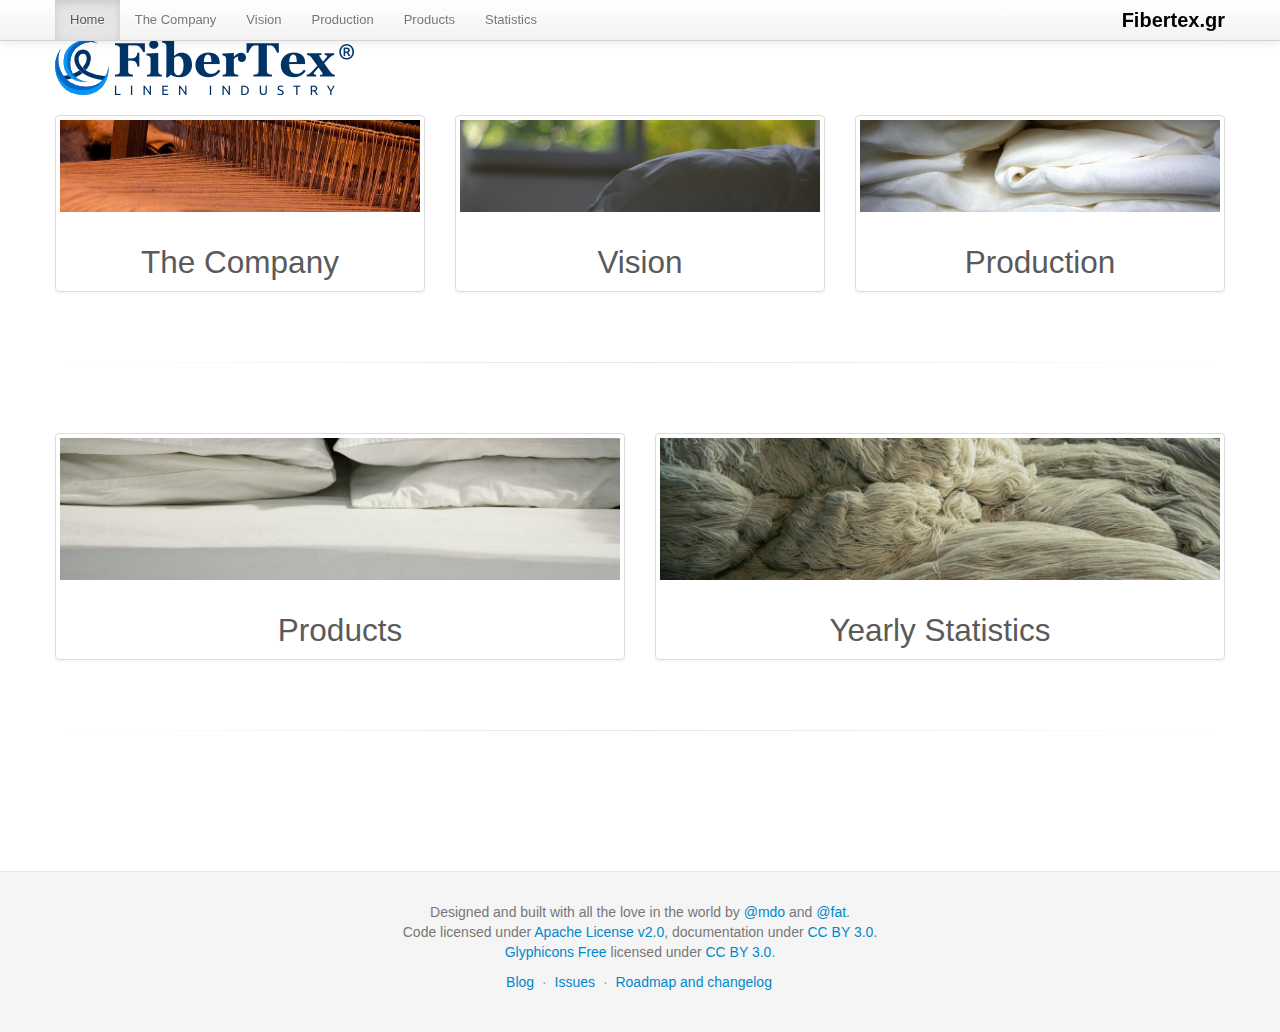
==== commit b8f0b3c6: "basic elements" ====
--- a/index.html
+++ b/index.html
@@ -2,7 +2,7 @@
 <html lang="en">
   <head>
     <meta charset="utf-8">
-    <title>Bootstrap</title>
+    <title>FiberTex</title>
     <meta name="viewport" content="width=device-width, initial-scale=1.0">
     <meta name="description" content="">
     <meta name="author" content="">
@@ -25,7 +25,7 @@
                     <link rel="apple-touch-icon-precomposed" href="assets/ico/apple-touch-icon-57-precomposed.png">
                                    <link rel="shortcut icon" href="assets/ico/favicon.png">
 
-    <script type="text/javascript">
+<!--     <script type="text/javascript">
       var _gaq = _gaq || [];
       _gaq.push(['_setAccount', 'UA-146052-10']);
       _gaq.push(['_trackPageview']);
@@ -34,14 +34,14 @@
         ga.src = ('https:' == document.location.protocol ? 'https://ssl' : 'http://www') + '.google-analytics.com/ga.js';
         var s = document.getElementsByTagName('script')[0]; s.parentNode.insertBefore(ga, s);
       })();
-    </script>
+    </script> -->
   </head>
 
   <body data-spy="scroll" data-target=".bs-docs-sidebar">
 
     <!-- Navbar
     ================================================== -->
-    <div class="navbar navbar-inverse navbar-fixed-top">
+    <div class="navbar navbar-fixed-top">
       <div class="navbar-inner">
         <div class="container">
           <button type="button" class="btn btn-navbar" data-toggle="collapse" data-target=".nav-collapse">
@@ -49,29 +49,26 @@
             <span class="icon-bar"></span>
             <span class="icon-bar"></span>
           </button>
-          <a class="brand" href="./index.html">Bootstrap</a>
+          <a class="brand" href="./index.html">Fibertex.gr</a>
           <div class="nav-collapse collapse">
             <ul class="nav">
               <li class="active">
                 <a href="./index.html">Home</a>
               </li>
               <li class="">
-                <a href="./getting-started.html">Get started</a>
-              </li>
-              <li class="">
-                <a href="./scaffolding.html">Scaffolding</a>
-              </li>
-              <li class="">
-                <a href="./base-css.html">Base CSS</a>
-              </li>
-              <li class="">
-                <a href="./components.html">Components</a>
-              </li>
-              <li class="">
-                <a href="./javascript.html">JavaScript</a>
-              </li>
-              <li class="">
-                <a href="./customize.html">Customize</a>
+                <a href="./the-company.html">The Company</a>
+              </li>
+              <li class="">
+                <a href="./vision.html">Vision</a>
+              </li>
+              <li class="">
+                <a href="./production.html">Production</a>
+              </li>
+              <li class="">
+                <a href="./products.html">Products</a>
+              </li>
+              <li class="">
+                <a href="./statistics.html">Statistics</a>
               </li>
             </ul>
           </div>
@@ -79,7 +76,7 @@
       </div>
     </div>
 
-<div class="jumbotron masthead">
+<!-- <div class="jumbotron masthead">
   <div class="container">
     <h1>Bootstrap</h1>
     <p>Sleek, intuitive, and powerful front-end framework for faster and easier web development.</p>
@@ -101,9 +98,9 @@
       </li>
     </ul>
   </div>
-</div>
-
-<div class="bs-docs-social">
+</div> -->
+
+<!-- <div class="bs-docs-social">
   <div class="container">
     <ul class="bs-docs-social-buttons">
       <li>
@@ -120,36 +117,60 @@
       </li>
     </ul>
   </div>
-</div>
+</div> -->
 
 <div class="container">
+  <div class="logo">
+    <a href="./index.html"><img src="assets/img/logo.png" /></a>
+  </div>
 
   <div class="marketing">
-
-    <h1>Introducing Bootstrap.</h1>
-    <p class="marketing-byline">Need reasons to love Bootstrap? Look no further.</p>
+    <div style="padding: 10px;"></div>
+
+<!--     <h1>Introducing Bootstrap.</h1> -->
+<!--     <p class="marketing-byline">Need reasons to love Bootstrap? Look no further.</p> -->
 
     <div class="row-fluid">
-      <div class="span4">
-        <img class="marketing-img" src="assets/img/bs-docs-twitter-github.png">
-        <h2>By nerds, for nerds.</h2>
-        <p>Built at Twitter by <a href="http://twitter.com/mdo">@mdo</a> and <a href="http://twitter.com/fat">@fat</a>, Bootstrap utilizes <a href="http://lesscss.org">LESS CSS</a>, is compiled via <a href="http://nodejs.org">Node</a>, and is managed through <a href="http://github.com">GitHub</a> to help nerds do awesome stuff on the web.</p>
-      </div>
-      <div class="span4">
-        <img class="marketing-img" src="assets/img/bs-docs-responsive-illustrations.png">
-        <h2>Made for everyone.</h2>
+      <div class="span4 thumbnail">
+        <img class="marketing-img" src="assets/img/company.jpg">
+        <h2>The Company</h2>
+        <!-- <p>Built at Twitter by <a href="http://twitter.com/mdo">@mdo</a> and <a href="http://twitter.com/fat">@fat</a>, Bootstrap utilizes <a href="http://lesscss.org">LESS CSS</a>, is compiled via <a href="http://nodejs.org">Node</a>, and is managed through <a href="http://github.com">GitHub</a> to help nerds do awesome stuff on the web.</p> -->
+      </div>
+      <div class="span4 thumbnail">
+        <img class="marketing-img" src="assets/img/vision.jpg">
+        <h2>Vision</h2>
+        <!-- <p>Bootstrap was made to not only look and behave great in the latest desktop browsers (as well as IE7!), but in tablet and smartphone browsers via <a href="./scaffolding.html#responsive">responsive CSS</a> as well.</p> -->
+      </div>
+      <div class="span4 thumbnail">
+        <img class="marketing-img" src="assets/img/production.jpg">
+        <h2>Production</h2>
+        <!-- <p>Built at Twitter by <a href="http://twitter.com/mdo">@mdo</a> and <a href="http://twitter.com/fat">@fat</a>, Bootstrap utilizes <a href="http://lesscss.org">LESS CSS</a>, is compiled via <a href="http://nodejs.org">Node</a>, and is managed through <a href="http://github.com">GitHub</a> to help nerds do awesome stuff on the web.</p> -->
+      </div>
+    </div>
+
+    <hr class="soften">
+
+    <div class="row-fluid">
+      <div class="span6 thumbnail">
+        <img class="marketing-img" src="assets/img/products.jpg">
+        <h2>Products</h2>
+        <!-- <p>Bootstrap was made to not only look and behave great in the latest desktop browsers (as well as IE7!), but in tablet and smartphone browsers via <a href="./scaffolding.html#responsive">responsive CSS</a> as well.</p> -->
+      </div>
+      <div class="span6 thumbnail">
+        <img class="marketing-img" src="assets/img/statistics.jpg">
+        <h2>Yearly Statistics</h2>
+        <!-- <p>Built at Twitter by <a href="http://twitter.com/mdo">@mdo</a> and <a href="http://twitter.com/fat">@fat</a>, Bootstrap utilizes <a href="http://lesscss.org">LESS CSS</a>, is compiled via <a href="http://nodejs.org">Node</a>, and is managed through <a href="http://github.com">GitHub</a> to help nerds do awesome stuff on the web.</p> -->
+      </div>
+<!--       <div class="span6 thumbnail">
+        <img class="marketing-img" src="assets/img/products.jpg">
+        <h2>Products</h2>
         <p>Bootstrap was made to not only look and behave great in the latest desktop browsers (as well as IE7!), but in tablet and smartphone browsers via <a href="./scaffolding.html#responsive">responsive CSS</a> as well.</p>
-      </div>
-      <div class="span4">
-        <img class="marketing-img" src="assets/img/bs-docs-bootstrap-features.png">
-        <h2>Packed with features.</h2>
-        <p>A 12-column responsive <a href="./scaffolding.html#gridSystem">grid</a>, dozens of components, <a href="./javascript.html">JavaScript plugins</a>, typography, form controls, and even a <a href="./customize.html">web-based Customizer</a> to make Bootstrap your own.</p>
-      </div>
+      </div> -->
     </div>
 
     <hr class="soften">
 
-    <h1>Built with Bootstrap.</h1>
+<!--     <h1>Built with Bootstrap.</h1>
     <p class="marketing-byline">For even more sites built with Bootstrap, <a href="http://builtwithbootstrap.tumblr.com/" target="_blank">visit the unofficial Tumblr</a> or <a href="./getting-started.html#examples">browse the examples</a>.</p>
     <div class="row-fluid">
       <ul class="thumbnails example-sites">
@@ -174,7 +195,7 @@
           </a>
         </li>
       </ul>
-     </div>
+     </div> -->
 
   </div>
 
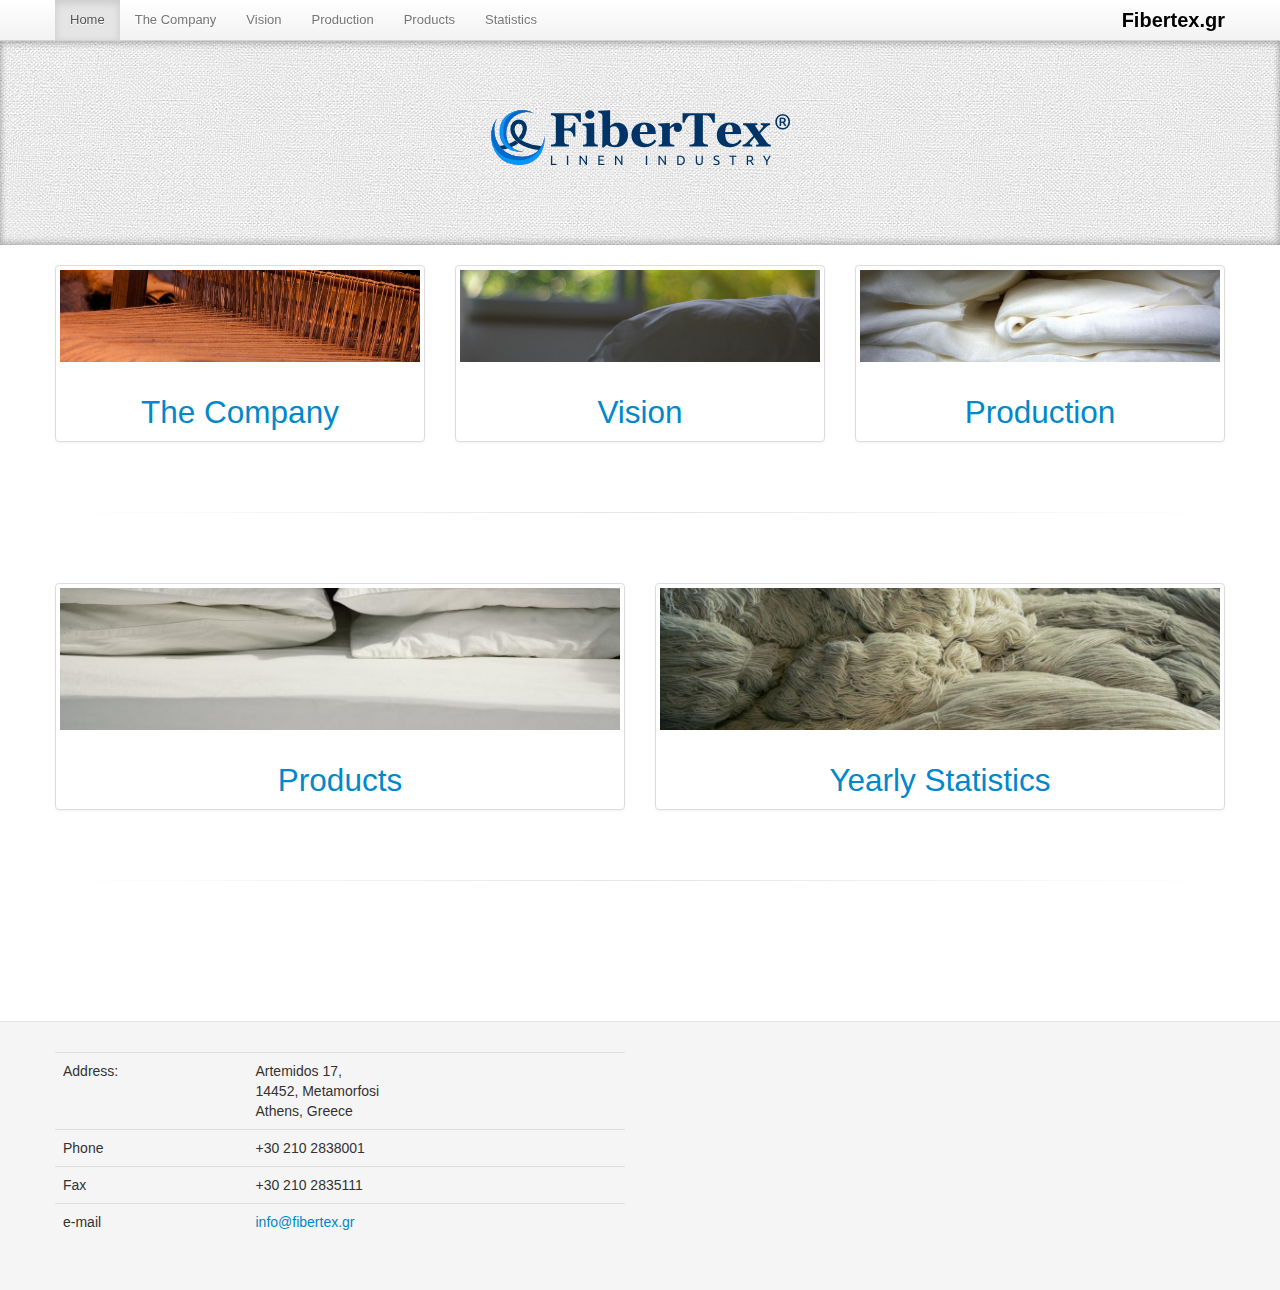
==== commit bf473cb5: "improving the homepage" ====
--- a/index.html
+++ b/index.html
@@ -25,16 +25,6 @@
                     <link rel="apple-touch-icon-precomposed" href="assets/ico/apple-touch-icon-57-precomposed.png">
                                    <link rel="shortcut icon" href="assets/ico/favicon.png">
 
-<!--     <script type="text/javascript">
-      var _gaq = _gaq || [];
-      _gaq.push(['_setAccount', 'UA-146052-10']);
-      _gaq.push(['_trackPageview']);
-      (function() {
-        var ga = document.createElement('script'); ga.type = 'text/javascript'; ga.async = true;
-        ga.src = ('https:' == document.location.protocol ? 'https://ssl' : 'http://www') + '.google-analytics.com/ga.js';
-        var s = document.getElementsByTagName('script')[0]; s.parentNode.insertBefore(ga, s);
-      })();
-    </script> -->
   </head>
 
   <body data-spy="scroll" data-target=".bs-docs-sidebar">
@@ -76,147 +66,96 @@
       </div>
     </div>
 
-<!-- <div class="jumbotron masthead">
+<div class="jumbotron masthead">
   <div class="container">
-    <h1>Bootstrap</h1>
-    <p>Sleek, intuitive, and powerful front-end framework for faster and easier web development.</p>
-    <p>
-      <a href="assets/bootstrap.zip" class="btn btn-primary btn-large" onclick="_gaq.push(['_trackEvent', 'Jumbotron actions', 'Download', 'Download 2.2.2']);">Download Bootstrap</a>
-    </p>
-    <ul class="masthead-links">
-      <li>
-        <a href="http://github.com/twitter/bootstrap" onclick="_gaq.push(['_trackEvent', 'Jumbotron actions', 'Jumbotron links', 'GitHub project']);">GitHub project</a>
-      </li>
-      <li>
-        <a href="./getting-started.html#examples" onclick="_gaq.push(['_trackEvent', 'Jumbotron actions', 'Jumbotron links', 'Examples']);">Examples</a>
-      </li>
-      <li>
-        <a href="./extend.html" onclick="_gaq.push(['_trackEvent', 'Jumbotron actions', 'Jumbotron links', 'Extend']);">Extend</a>
-      </li>
-      <li>
-        Version 2.2.2
-      </li>
-    </ul>
+    <div class="logo">
+      <a href="./index.html"><img src="assets/img/logo.png" /></a>
+    </div>
   </div>
-</div> -->
-
-<!-- <div class="bs-docs-social">
-  <div class="container">
-    <ul class="bs-docs-social-buttons">
-      <li>
-        <iframe class="github-btn" src="http://ghbtns.com/github-btn.html?user=twitter&repo=bootstrap&type=watch&count=true" allowtransparency="true" frameborder="0" scrolling="0" width="100px" height="20px"></iframe>
-      </li>
-      <li>
-        <iframe class="github-btn" src="http://ghbtns.com/github-btn.html?user=twitter&repo=bootstrap&type=fork&count=true" allowtransparency="true" frameborder="0" scrolling="0" width="102px" height="20px"></iframe>
-      </li>
-      <li class="follow-btn">
-        <a href="https://twitter.com/twbootstrap" class="twitter-follow-button" data-link-color="#0069D6" data-show-count="true">Follow @twbootstrap</a>
-      </li>
-      <li class="tweet-btn">
-        <a href="https://twitter.com/share" class="twitter-share-button" data-url="http://twitter.github.com/bootstrap/" data-count="horizontal" data-via="twbootstrap" data-related="mdo:Creator of Twitter Bootstrap">Tweet</a>
-      </li>
-    </ul>
-  </div>
-</div> -->
+</div>
 
 <div class="container">
-  <div class="logo">
-    <a href="./index.html"><img src="assets/img/logo.png" /></a>
-  </div>
+
 
   <div class="marketing">
     <div style="padding: 10px;"></div>
 
-<!--     <h1>Introducing Bootstrap.</h1> -->
-<!--     <p class="marketing-byline">Need reasons to love Bootstrap? Look no further.</p> -->
-
     <div class="row-fluid">
-      <div class="span4 thumbnail">
-        <img class="marketing-img" src="assets/img/company.jpg">
-        <h2>The Company</h2>
-        <!-- <p>Built at Twitter by <a href="http://twitter.com/mdo">@mdo</a> and <a href="http://twitter.com/fat">@fat</a>, Bootstrap utilizes <a href="http://lesscss.org">LESS CSS</a>, is compiled via <a href="http://nodejs.org">Node</a>, and is managed through <a href="http://github.com">GitHub</a> to help nerds do awesome stuff on the web.</p> -->
+      <div class="span4">
+        <a class="thumbnail" href="company.html">
+          <img class="marketing-img" src="assets/img/company.jpg">
+          <h2>The Company</h2>
+        </a>
       </div>
-      <div class="span4 thumbnail">
-        <img class="marketing-img" src="assets/img/vision.jpg">
-        <h2>Vision</h2>
-        <!-- <p>Bootstrap was made to not only look and behave great in the latest desktop browsers (as well as IE7!), but in tablet and smartphone browsers via <a href="./scaffolding.html#responsive">responsive CSS</a> as well.</p> -->
+      <div class="span4">
+        <a class="thumbnail" href="vision.html">
+          <img class="marketing-img" src="assets/img/vision.jpg">
+          <h2>Vision</h2>
+        </a>
       </div>
-      <div class="span4 thumbnail">
-        <img class="marketing-img" src="assets/img/production.jpg">
-        <h2>Production</h2>
-        <!-- <p>Built at Twitter by <a href="http://twitter.com/mdo">@mdo</a> and <a href="http://twitter.com/fat">@fat</a>, Bootstrap utilizes <a href="http://lesscss.org">LESS CSS</a>, is compiled via <a href="http://nodejs.org">Node</a>, and is managed through <a href="http://github.com">GitHub</a> to help nerds do awesome stuff on the web.</p> -->
+      <div class="span4">
+        <a class="thumbnail" href="production.html">
+          <img class="marketing-img" src="assets/img/production.jpg">
+          <h2>Production</h2>
+        </a>
       </div>
     </div>
 
     <hr class="soften">
 
     <div class="row-fluid">
-      <div class="span6 thumbnail">
-        <img class="marketing-img" src="assets/img/products.jpg">
-        <h2>Products</h2>
-        <!-- <p>Bootstrap was made to not only look and behave great in the latest desktop browsers (as well as IE7!), but in tablet and smartphone browsers via <a href="./scaffolding.html#responsive">responsive CSS</a> as well.</p> -->
+      <div class="span6">
+        <a class="thumbnail" href="products.html">
+          <img class="marketing-img" src="assets/img/products.jpg">
+          <h2>Products</h2>
+        </a>
       </div>
-      <div class="span6 thumbnail">
-        <img class="marketing-img" src="assets/img/statistics.jpg">
-        <h2>Yearly Statistics</h2>
-        <!-- <p>Built at Twitter by <a href="http://twitter.com/mdo">@mdo</a> and <a href="http://twitter.com/fat">@fat</a>, Bootstrap utilizes <a href="http://lesscss.org">LESS CSS</a>, is compiled via <a href="http://nodejs.org">Node</a>, and is managed through <a href="http://github.com">GitHub</a> to help nerds do awesome stuff on the web.</p> -->
+      <div class="span6">
+        <a class="thumbnail" href="statistics.html">
+          <img class="marketing-img" src="assets/img/statistics.jpg">
+          <h2>Yearly Statistics</h2>
+        </a>
       </div>
-<!--       <div class="span6 thumbnail">
-        <img class="marketing-img" src="assets/img/products.jpg">
-        <h2>Products</h2>
-        <p>Bootstrap was made to not only look and behave great in the latest desktop browsers (as well as IE7!), but in tablet and smartphone browsers via <a href="./scaffolding.html#responsive">responsive CSS</a> as well.</p>
-      </div> -->
     </div>
 
     <hr class="soften">
-
-<!--     <h1>Built with Bootstrap.</h1>
-    <p class="marketing-byline">For even more sites built with Bootstrap, <a href="http://builtwithbootstrap.tumblr.com/" target="_blank">visit the unofficial Tumblr</a> or <a href="./getting-started.html#examples">browse the examples</a>.</p>
-    <div class="row-fluid">
-      <ul class="thumbnails example-sites">
-        <li class="span3">
-          <a class="thumbnail" href="http://soundready.fm/" target="_blank">
-            <img src="assets/img/example-sites/soundready.png" alt="SoundReady.fm">
-          </a>
-        </li>
-        <li class="span3">
-          <a class="thumbnail" href="http://kippt.com/" target="_blank">
-            <img src="assets/img/example-sites/kippt.png" alt="Kippt">
-          </a>
-        </li>
-        <li class="span3">
-          <a class="thumbnail" href="http://www.gathercontent.com/" target="_blank">
-            <img src="assets/img/example-sites/gathercontent.png" alt="Gather Content">
-          </a>
-        </li>
-        <li class="span3">
-          <a class="thumbnail" href="http://www.jshint.com/" target="_blank">
-            <img src="assets/img/example-sites/jshint.png" alt="JS Hint">
-          </a>
-        </li>
-      </ul>
-     </div> -->
 
   </div>
 
 </div>
 
-
-
     <!-- Footer
     ================================================== -->
     <footer class="footer">
       <div class="container">
-        <p>Designed and built with all the love in the world by <a href="http://twitter.com/mdo" target="_blank">@mdo</a> and <a href="http://twitter.com/fat" target="_blank">@fat</a>.</p>
-        <p>Code licensed under <a href="http://www.apache.org/licenses/LICENSE-2.0" target="_blank">Apache License v2.0</a>, documentation under <a href="http://creativecommons.org/licenses/by/3.0/">CC BY 3.0</a>.</p>
-        <p><a href="http://glyphicons.com">Glyphicons Free</a> licensed under <a href="http://creativecommons.org/licenses/by/3.0/">CC BY 3.0</a>.</p>
-        <ul class="footer-links">
-          <li><a href="http://blog.getbootstrap.com">Blog</a></li>
-          <li class="muted">&middot;</li>
-          <li><a href="https://github.com/twitter/bootstrap/issues?state=open">Issues</a></li>
-          <li class="muted">&middot;</li>
-          <li><a href="https://github.com/twitter/bootstrap/wiki">Roadmap and changelog</a></li>
-        </ul>
+        <div class="row-fluid">
+          <div class="span6">
+            <table class="table">
+              <tr>
+                <td>Address:</td>
+                <td>Artemidos 17,<br />
+                  14452, Metamorfosi<br />
+                  Athens, Greece
+                </td>
+              </tr>
+              <tr>
+                <td>Phone</td>
+                <td>+30 210 2838001</td>
+              </tr>
+              <tr>
+                <td>Fax</td>
+                <td>+30 210 2835111</td>
+              </tr>
+              <tr>
+                <td>e-mail</td>
+                <td><a href="mailto:info@fibertex.gr">info@fibertex.gr</a></td>
+              </tr>
+            </table>
+          </div>
+          <div class="span6">
+             <iframe width="100%" height="200" frameborder="0" scrolling="no" marginheight="0" marginwidth="0" src="https://maps.google.com/maps?f=q&amp;source=s_q&amp;hl=en&amp;geocode=&amp;q=%CE%91%CF%81%CF%84%CE%AD%CE%BC%CE%B9%CE%B4%CE%BF%CF%82+17,+%CE%9C%CE%B5%CF%84%CE%B1%CE%BC%CF%8C%CF%81%CF%86%CF%89%CF%83%CE%B7+14452,+%CE%95%CE%BB%CE%BB%CE%AC%CF%82&amp;aq=0&amp;oq=%CE%91%CF%81%CF%84%CE%AD%CE%BC%CE%B9%CE%B4%CE%BF%CF%82+17,+14452&amp;sll=37.0625,-95.677068&amp;sspn=57.118084,50.185547&amp;ie=UTF8&amp;hq=&amp;hnear=Artemidos+17,+Metamorfosi+14452,+Athina,+Greece&amp;ll=38.073995,23.761297&amp;spn=0.014054,0.012252&amp;t=m&amp;z=14&amp;iwloc=A&amp;output=embed"></iframe>
+          </div>
+        </div>
       </div>
     </footer>
 
@@ -246,22 +185,5 @@
 
     <script src="assets/js/application.js"></script>
 
-
-    <!-- Analytics
-    ================================================== -->
-    <script>
-      var _gauges = _gauges || [];
-      (function() {
-        var t   = document.createElement('script');
-        t.type  = 'text/javascript';
-        t.async = true;
-        t.id    = 'gauges-tracker';
-        t.setAttribute('data-site-id', '4f0dc9fef5a1f55508000013');
-        t.src = '//secure.gaug.es/track.js';
-        var s = document.getElementsByTagName('script')[0];
-        s.parentNode.insertBefore(t, s);
-      })();
-    </script>
-
   </body>
 </html>
--- a/assets/css/docs.css
+++ b/assets/css/docs.css
@@ -93,14 +93,7 @@
   color: #fff;
   text-align: center;
   text-shadow: 0 1px 3px rgba(0,0,0,.4), 0 0 30px rgba(0,0,0,.075);
-  background: #020031; /* Old browsers */
-  background: -moz-linear-gradient(45deg,  #020031 0%, #6d3353 100%); /* FF3.6+ */
-  background: -webkit-gradient(linear, left bottom, right top, color-stop(0%,#020031), color-stop(100%,#6d3353)); /* Chrome,Safari4+ */
-  background: -webkit-linear-gradient(45deg,  #020031 0%,#6d3353 100%); /* Chrome10+,Safari5.1+ */
-  background: -o-linear-gradient(45deg,  #020031 0%,#6d3353 100%); /* Opera 11.10+ */
-  background: -ms-linear-gradient(45deg,  #020031 0%,#6d3353 100%); /* IE10+ */
-  background: linear-gradient(45deg,  #020031 0%,#6d3353 100%); /* W3C */
-  filter: progid:DXImageTransform.Microsoft.gradient( startColorstr='#020031', endColorstr='#6d3353',GradientType=1 ); /* IE6-9 fallback on horizontal gradient */
+  background: url("../img/roughcloth.png");
   -webkit-box-shadow: inset 0 3px 7px rgba(0,0,0,.2), inset 0 -3px 7px rgba(0,0,0,.2);
      -moz-box-shadow: inset 0 3px 7px rgba(0,0,0,.2), inset 0 -3px 7px rgba(0,0,0,.2);
           box-shadow: inset 0 3px 7px rgba(0,0,0,.2), inset 0 -3px 7px rgba(0,0,0,.2);
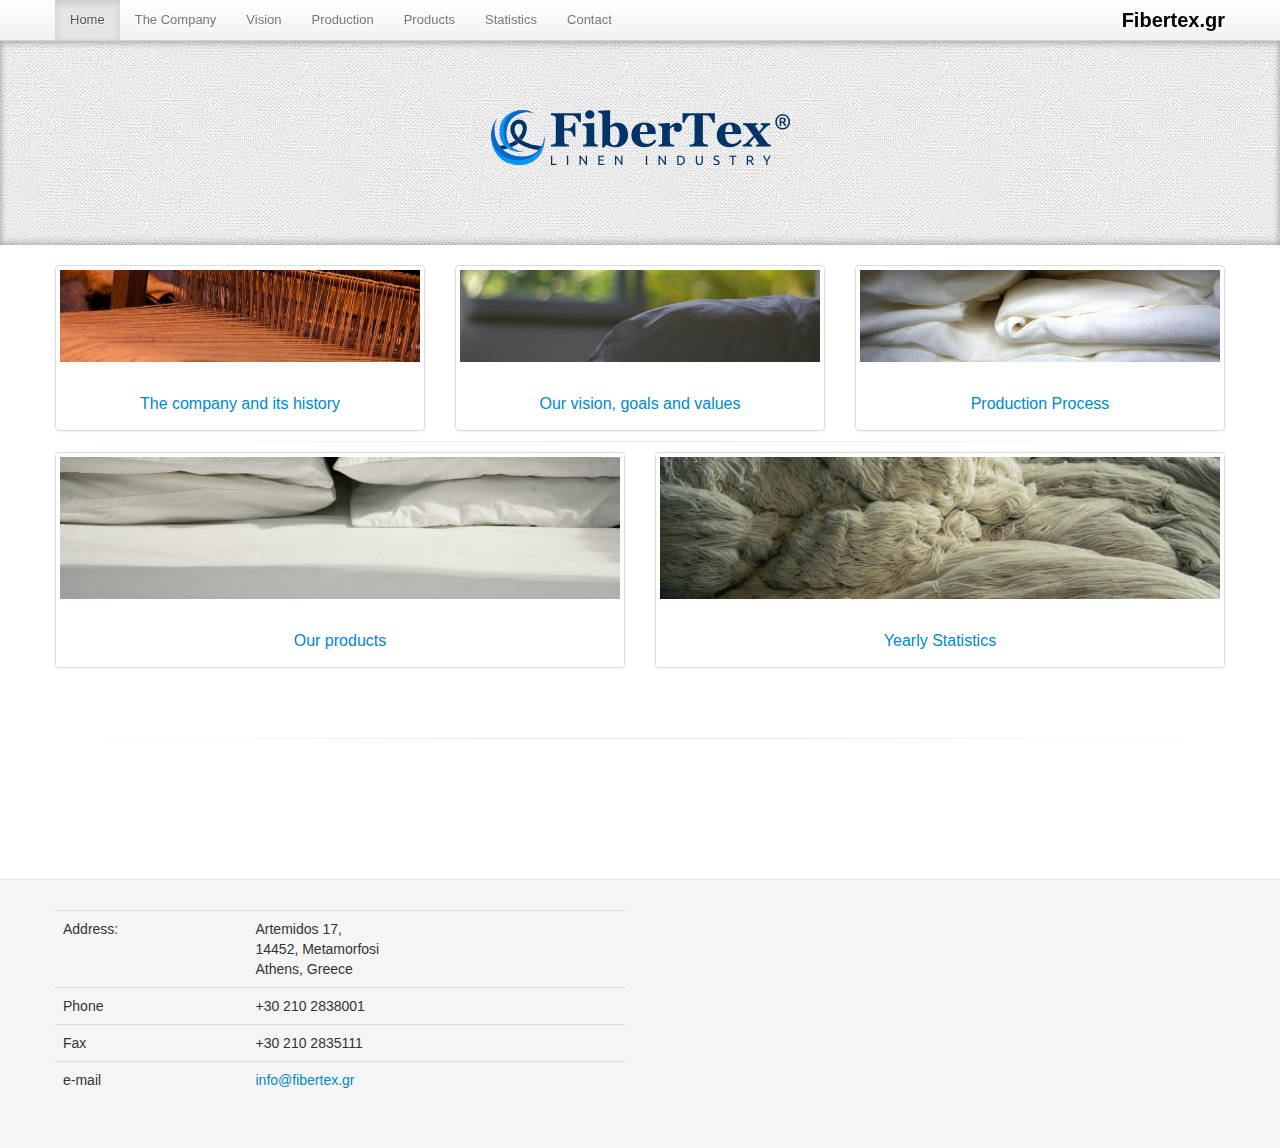
==== commit 934769db: "completed english version" ====
--- a/index.html
+++ b/index.html
@@ -46,7 +46,7 @@
                 <a href="./index.html">Home</a>
               </li>
               <li class="">
-                <a href="./the-company.html">The Company</a>
+                <a href="./company.html">The Company</a>
               </li>
               <li class="">
                 <a href="./vision.html">Vision</a>
@@ -59,6 +59,9 @@
               </li>
               <li class="">
                 <a href="./statistics.html">Statistics</a>
+              </li>
+              <li class="">
+                <a href="./contact.html">Contact</a>
               </li>
             </ul>
           </div>
@@ -84,36 +87,36 @@
       <div class="span4">
         <a class="thumbnail" href="company.html">
           <img class="marketing-img" src="assets/img/company.jpg">
-          <h2>The Company</h2>
+          <p>The company and its history</p>
         </a>
       </div>
       <div class="span4">
         <a class="thumbnail" href="vision.html">
           <img class="marketing-img" src="assets/img/vision.jpg">
-          <h2>Vision</h2>
+          <p>Our vision, goals and values</p>
         </a>
       </div>
       <div class="span4">
         <a class="thumbnail" href="production.html">
           <img class="marketing-img" src="assets/img/production.jpg">
-          <h2>Production</h2>
+          <p>Production Process</p>
         </a>
       </div>
     </div>
 
-    <hr class="soften">
+    <hr class="soften" style="margin-top: 10px; margin-bottom: 10px;">
 
     <div class="row-fluid">
       <div class="span6">
         <a class="thumbnail" href="products.html">
           <img class="marketing-img" src="assets/img/products.jpg">
-          <h2>Products</h2>
+          <p>Our products</p>
         </a>
       </div>
       <div class="span6">
         <a class="thumbnail" href="statistics.html">
           <img class="marketing-img" src="assets/img/statistics.jpg">
-          <h2>Yearly Statistics</h2>
+          <p>Yearly Statistics</p>
         </a>
       </div>
     </div>
@@ -159,8 +162,6 @@
       </div>
     </footer>
 
-
-
     <!-- Le javascript
     ================================================== -->
     <!-- Placed at the end of the document so the pages load faster -->
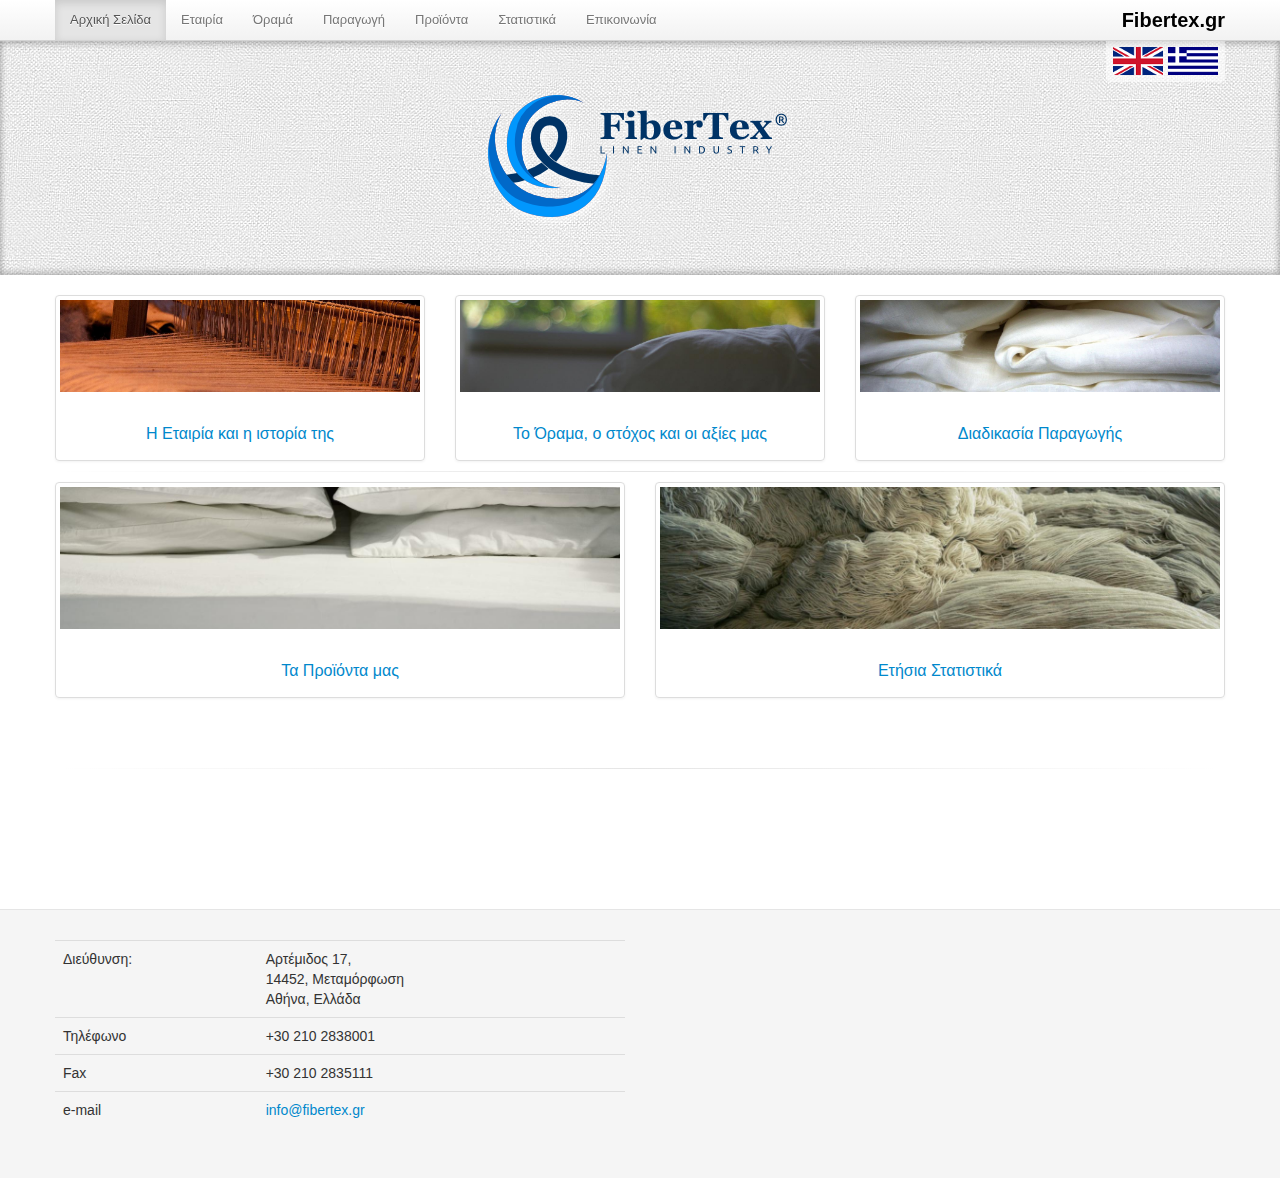
==== commit a209b262: "Added language selection" ====
--- a/index.html
+++ b/index.html
@@ -11,23 +11,15 @@
     <link href="assets/css/bootstrap.css" rel="stylesheet">
     <link href="assets/css/bootstrap-responsive.css" rel="stylesheet">
     <link href="assets/css/docs.css" rel="stylesheet">
-    <link href="assets/js/google-code-prettify/prettify.css" rel="stylesheet">
 
     <!-- Le HTML5 shim, for IE6-8 support of HTML5 elements -->
     <!--[if lt IE 9]>
       <script src="http://html5shim.googlecode.com/svn/trunk/html5.js"></script>
     <![endif]-->
 
-    <!-- Le fav and touch icons -->
-    <link rel="apple-touch-icon-precomposed" sizes="144x144" href="assets/ico/apple-touch-icon-144-precomposed.png">
-    <link rel="apple-touch-icon-precomposed" sizes="114x114" href="assets/ico/apple-touch-icon-114-precomposed.png">
-      <link rel="apple-touch-icon-precomposed" sizes="72x72" href="assets/ico/apple-touch-icon-72-precomposed.png">
-                    <link rel="apple-touch-icon-precomposed" href="assets/ico/apple-touch-icon-57-precomposed.png">
-                                   <link rel="shortcut icon" href="assets/ico/favicon.png">
-
   </head>
 
-  <body data-spy="scroll" data-target=".bs-docs-sidebar">
+  <body data-spy="scroll" data-target=".bs-docs-sidebar" class="home">
 
     <!-- Navbar
     ================================================== -->
@@ -43,25 +35,25 @@
           <div class="nav-collapse collapse">
             <ul class="nav">
               <li class="active">
-                <a href="./index.html">Home</a>
+                <a href="./index.html">Αρχική Σελίδα</a>
               </li>
               <li class="">
-                <a href="./company.html">The Company</a>
+                <a href="./company.html">Εταιρία</a>
               </li>
               <li class="">
-                <a href="./vision.html">Vision</a>
+                <a href="./vision.html">Όραμά</a>
               </li>
               <li class="">
-                <a href="./production.html">Production</a>
+                <a href="./production.html">Παραγωγή</a>
               </li>
               <li class="">
-                <a href="./products.html">Products</a>
+                <a href="./products.html">Προϊόντα</a>
               </li>
               <li class="">
-                <a href="./statistics.html">Statistics</a>
+                <a href="./statistics.html">Στατιστικά</a>
               </li>
               <li class="">
-                <a href="./contact.html">Contact</a>
+                <a href="./contact.html">Επικοινωνία</a>
               </li>
             </ul>
           </div>
@@ -73,6 +65,10 @@
   <div class="container">
     <div class="logo">
       <a href="./index.html"><img src="assets/img/logo.png" /></a>
+      <div class="lang">
+        <a href="/en/index.html" class="lang gb"></a>
+        <a href="/index.html" class="lang gr"></a>
+      </div>
     </div>
   </div>
 </div>
@@ -87,19 +83,19 @@
       <div class="span4">
         <a class="thumbnail" href="company.html">
           <img class="marketing-img" src="assets/img/company.jpg">
-          <p>The company and its history</p>
+          <p>Η Εταιρία και η ιστορία της</p>
         </a>
       </div>
       <div class="span4">
         <a class="thumbnail" href="vision.html">
           <img class="marketing-img" src="assets/img/vision.jpg">
-          <p>Our vision, goals and values</p>
+          <p>Το Όραμα, ο στόχος και οι αξίες μας</p>
         </a>
       </div>
       <div class="span4">
         <a class="thumbnail" href="production.html">
           <img class="marketing-img" src="assets/img/production.jpg">
-          <p>Production Process</p>
+          <p>Διαδικασία Παραγωγής</p>
         </a>
       </div>
     </div>
@@ -110,13 +106,13 @@
       <div class="span6">
         <a class="thumbnail" href="products.html">
           <img class="marketing-img" src="assets/img/products.jpg">
-          <p>Our products</p>
+          <p>Τα Προϊόντα μας</p>
         </a>
       </div>
       <div class="span6">
         <a class="thumbnail" href="statistics.html">
           <img class="marketing-img" src="assets/img/statistics.jpg">
-          <p>Yearly Statistics</p>
+          <p>Ετήσια Στατιστικά</p>
         </a>
       </div>
     </div>
@@ -135,14 +131,14 @@
           <div class="span6">
             <table class="table">
               <tr>
-                <td>Address:</td>
-                <td>Artemidos 17,<br />
-                  14452, Metamorfosi<br />
-                  Athens, Greece
+                <td>Διεύθυνση:</td>
+                <td>Αρτέμιδος 17,<br />
+                  14452, Μεταμόρφωση<br />
+                  Αθήνα, Ελλάδα
                 </td>
               </tr>
               <tr>
-                <td>Phone</td>
+                <td>Τηλέφωνο</td>
                 <td>+30 210 2838001</td>
               </tr>
               <tr>
--- a/assets/css/docs.css
+++ b/assets/css/docs.css
@@ -184,7 +184,7 @@
 /* Masthead (docs home)
 ------------------------- */
 .masthead {
-  padding: 70px 0 80px;
+  padding: 40px 0;
   margin-bottom: 0;
   color: #fff;
 }
@@ -1055,3 +1055,50 @@
     padding-bottom: 20px;
   }
 }
+
+body.company .jumbotron{background: url("../img/company.jpg") no-repeat center center;}
+body.production .jumbotron{background: url("../img/production.jpg") no-repeat center center;}
+body.products .jumbotron{background: url("../img/products.jpg") no-repeat center center;}
+body.statistics .jumbotron{background: url("../img/statistics.jpg") no-repeat center center;}
+body.vision .jumbotron{background: url("../img/vision.jpg") no-repeat center center;}
+
+body.company .jumbotron,
+body.production .jumbotron,
+body.products .jumbotron,
+body.statistics .jumbotron,
+body.vision .jumbotron{
+  -webkit-box-shadow: inset 0 3px 7px rgba(0,0,0,.2), inset 0 -3px 7px rgba(0,0,0,0);
+     -moz-box-shadow: inset 0 3px 7px rgba(0,0,0,.2), inset 0 -3px 7px rgba(0,0,0,0);
+          box-shadow: inset 0 3px 7px rgba(0,0,0,.2), inset 0 -3px 7px rgba(0,0,0,0);
+}
+
+div.lang{
+  position: absolute;
+  top: -40px;
+  right: 0;
+  padding: 7px;
+  background: #fff;
+  background: rgba(255, 255, 255, 0.6);
+  -moz-border-radius-bottomleft: 4px;
+  -moz-border-radius-bottomright: 4px;
+  -webkit-border-bottom-left-radius: 4px;
+  -webkit-border-bottom-right-radius: 4px;
+  border-bottom-right-radius: 4px;
+  border-bottom-left-radius: 4px;
+}
+
+a.lang{
+  float: left;
+  display: block;
+  width: 50px;
+  height: 28px;
+}
+
+a.lang.gb{
+  background: url("../img/gb.png");
+  margin-right: 5px;
+}
+
+a.lang.gr{
+  background: url("../img/gr.png");
+}
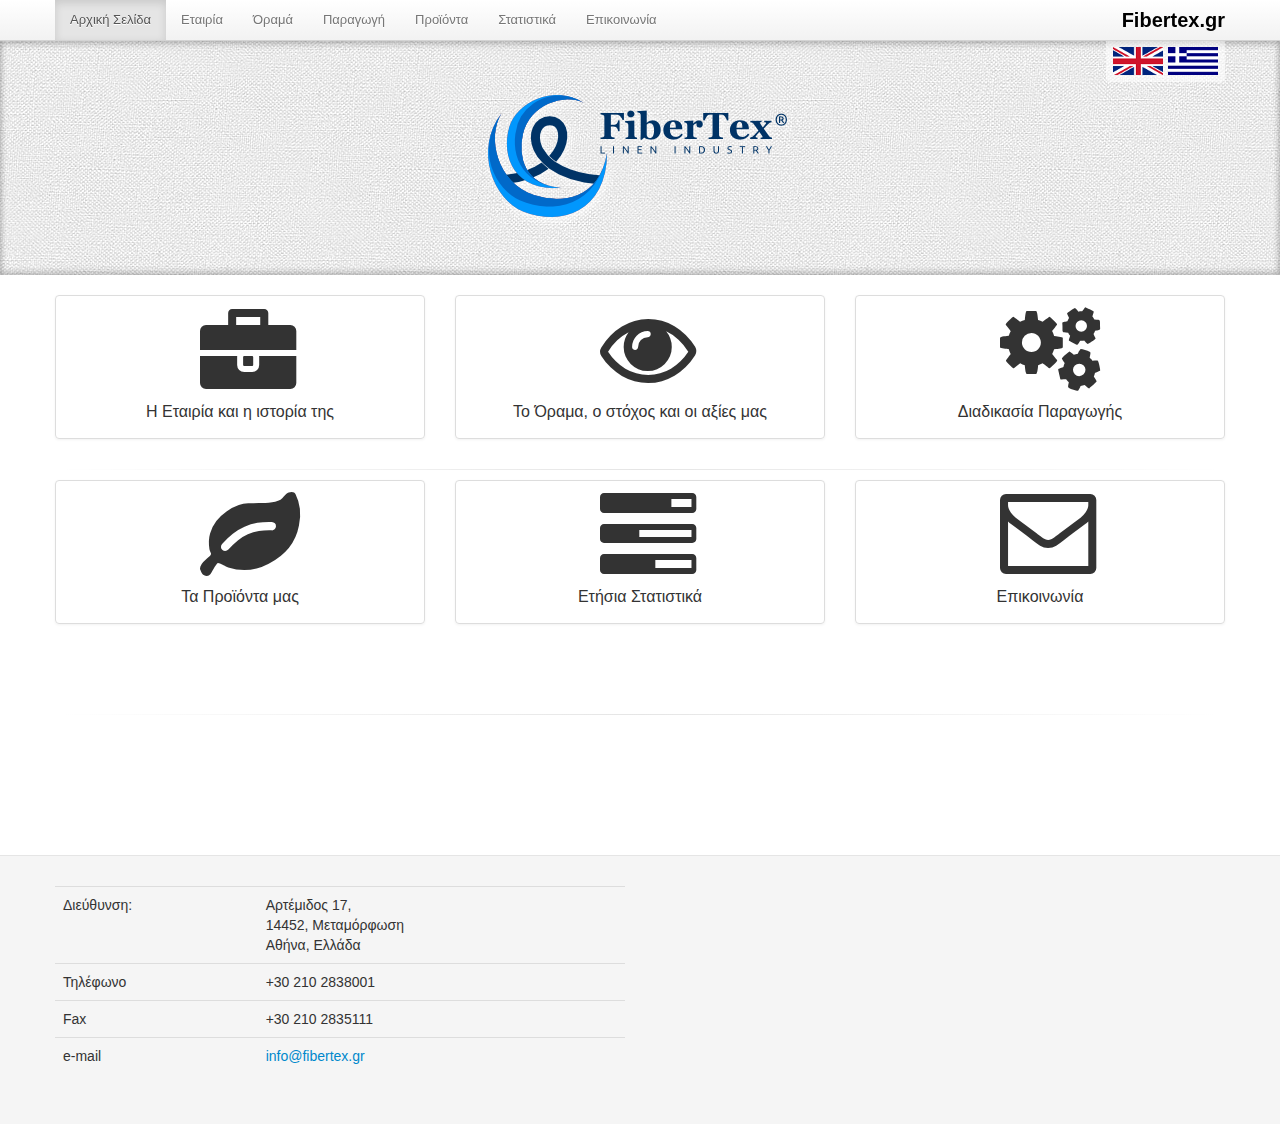
==== commit e44307c7: "adding font-icons" ====
--- a/index.html
+++ b/index.html
@@ -11,10 +11,15 @@
     <link href="assets/css/bootstrap.css" rel="stylesheet">
     <link href="assets/css/bootstrap-responsive.css" rel="stylesheet">
     <link href="assets/css/docs.css" rel="stylesheet">
+    <link href="assets/Font-Awesome/css/font-awesome.css" rel="stylesheet">
 
     <!-- Le HTML5 shim, for IE6-8 support of HTML5 elements -->
     <!--[if lt IE 9]>
       <script src="http://html5shim.googlecode.com/svn/trunk/html5.js"></script>
+    <![endif]-->
+
+    <!--[if lt IE 7]>
+      <link href="assets/Font-Awesome/css/font-awesome-ie7.css" rel="stylesheet">
     <![endif]-->
 
   </head>
@@ -53,7 +58,7 @@
                 <a href="./statistics.html">Στατιστικά</a>
               </li>
               <li class="">
-                <a href="./contact.html">Επικοινωνία</a>
+                <a href="./contact.php">Επικοινωνία</a>
               </li>
             </ul>
           </div>
@@ -82,19 +87,19 @@
     <div class="row-fluid">
       <div class="span4">
         <a class="thumbnail" href="company.html">
-          <img class="marketing-img" src="assets/img/company.jpg">
+          <i class="icon-briefcase icon-large"></i>
           <p>Η Εταιρία και η ιστορία της</p>
         </a>
       </div>
       <div class="span4">
         <a class="thumbnail" href="vision.html">
-          <img class="marketing-img" src="assets/img/vision.jpg">
+          <i class="icon-eye-open icon-large"></i>
           <p>Το Όραμα, ο στόχος και οι αξίες μας</p>
         </a>
       </div>
       <div class="span4">
         <a class="thumbnail" href="production.html">
-          <img class="marketing-img" src="assets/img/production.jpg">
+          <i class="icon-cogs icon-large"></i>
           <p>Διαδικασία Παραγωγής</p>
         </a>
       </div>
@@ -103,16 +108,22 @@
     <hr class="soften" style="margin-top: 10px; margin-bottom: 10px;">
 
     <div class="row-fluid">
-      <div class="span6">
+      <div class="span4">
         <a class="thumbnail" href="products.html">
-          <img class="marketing-img" src="assets/img/products.jpg">
+          <i class="icon-leaf icon-large"></i>
           <p>Τα Προϊόντα μας</p>
         </a>
       </div>
-      <div class="span6">
+      <div class="span4">
         <a class="thumbnail" href="statistics.html">
-          <img class="marketing-img" src="assets/img/statistics.jpg">
+          <i class="icon-tasks icon-large"></i>
           <p>Ετήσια Στατιστικά</p>
+        </a>
+      </div>
+      <div class="span4">
+        <a class="thumbnail" href="contact.php">
+          <i class="icon-envelope icon-large"></i>
+          <p>Επικοινωνία</p>
         </a>
       </div>
     </div>
--- a/assets/css/docs.css
+++ b/assets/css/docs.css
@@ -1102,3 +1102,22 @@
 a.lang.gr{
   background: url("../img/gr.png");
 }
+
+.icon-large{
+  font-size: 80px;
+  display: block;
+  width: 80px;
+  height: 100px;
+  position: relative;
+  top: 50px;
+}
+
+a.thumbnail{
+  text-decoration: none;
+  color: #333;
+  margin-bottom: 20px;
+}
+
+a.thumbnail:hover{
+  color: #0088bb;
+}
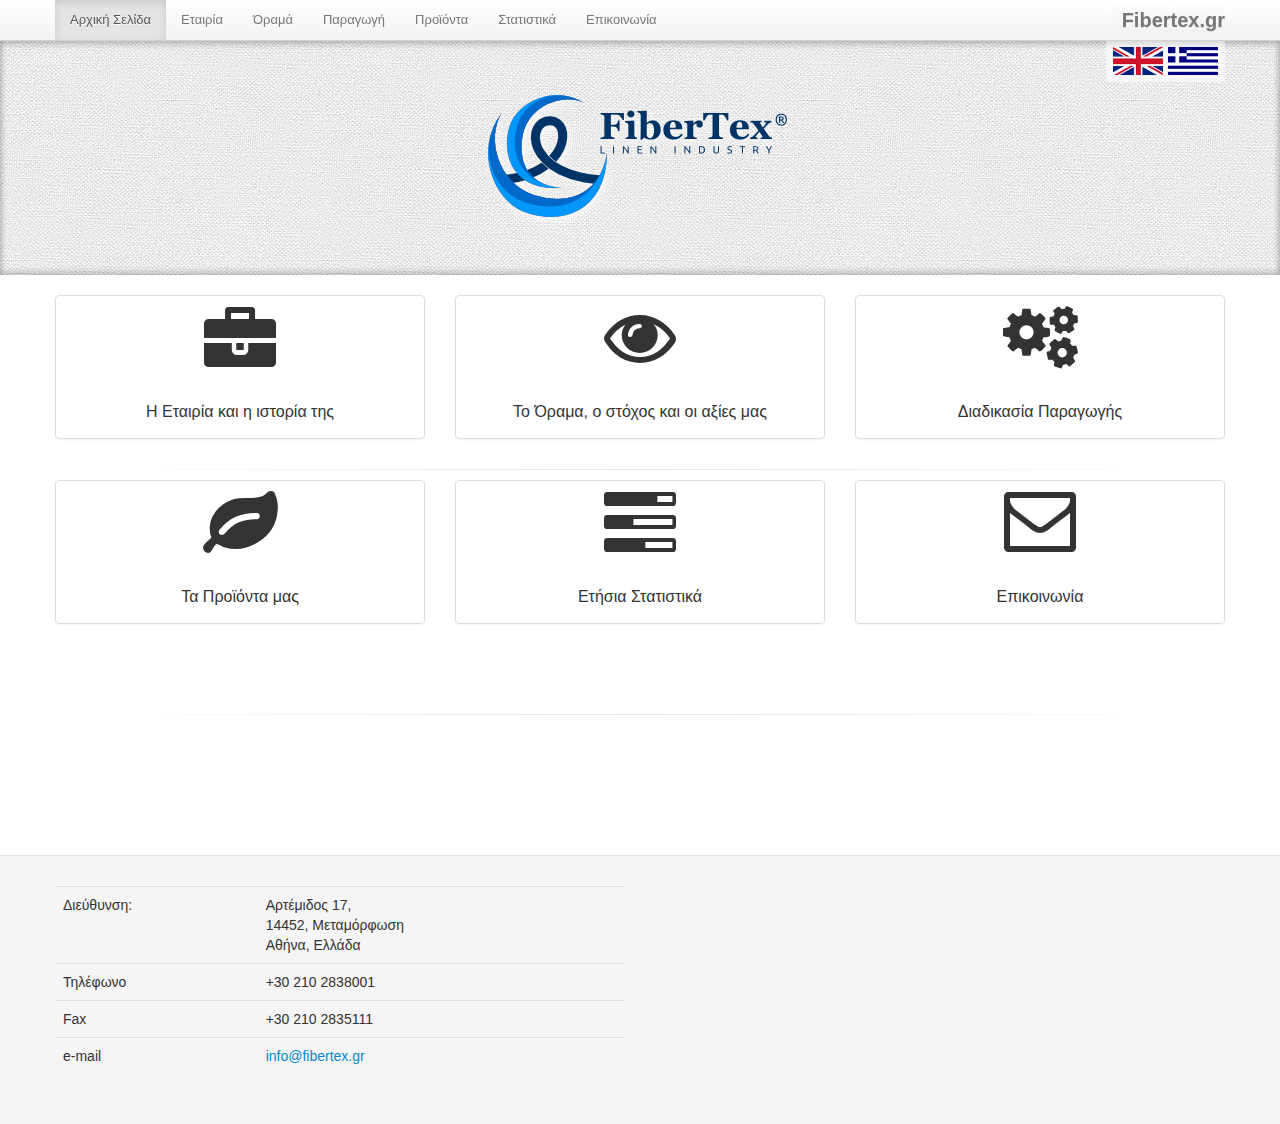
==== commit 38568d27: "changing home icons class to avoid conflicts" ====
--- a/index.html
+++ b/index.html
@@ -87,19 +87,19 @@
     <div class="row-fluid">
       <div class="span4">
         <a class="thumbnail" href="company.html">
-          <i class="icon-briefcase icon-large"></i>
+          <i class="icon-briefcase icon-large-home"></i>
           <p>Η Εταιρία και η ιστορία της</p>
         </a>
       </div>
       <div class="span4">
         <a class="thumbnail" href="vision.html">
-          <i class="icon-eye-open icon-large"></i>
+          <i class="icon-eye-open icon-large-home"></i>
           <p>Το Όραμα, ο στόχος και οι αξίες μας</p>
         </a>
       </div>
       <div class="span4">
         <a class="thumbnail" href="production.html">
-          <i class="icon-cogs icon-large"></i>
+          <i class="icon-cogs icon-large-home"></i>
           <p>Διαδικασία Παραγωγής</p>
         </a>
       </div>
@@ -110,19 +110,19 @@
     <div class="row-fluid">
       <div class="span4">
         <a class="thumbnail" href="products.html">
-          <i class="icon-leaf icon-large"></i>
+          <i class="icon-leaf icon-large-home"></i>
           <p>Τα Προϊόντα μας</p>
         </a>
       </div>
       <div class="span4">
         <a class="thumbnail" href="statistics.html">
-          <i class="icon-tasks icon-large"></i>
+          <i class="icon-tasks icon-large-home"></i>
           <p>Ετήσια Στατιστικά</p>
         </a>
       </div>
       <div class="span4">
         <a class="thumbnail" href="contact.php">
-          <i class="icon-envelope icon-large"></i>
+          <i class="icon-envelope icon-large-home"></i>
           <p>Επικοινωνία</p>
         </a>
       </div>
--- a/assets/css/docs.css
+++ b/assets/css/docs.css
@@ -37,8 +37,8 @@
   margin-left: 20px;
   float: right;
   font-weight: bold;
-  color: #000;
-  text-shadow: 0 1px 0 rgba(255,255,255,.1), 0 0 30px rgba(255,255,255,.125);
+/*  color: #000;*/
+  text-shadow: 0 1px 0 rgba(0,0,0,.1), 0 0 30px rgba(0,0,0,.125);
   -webkit-transition: all .2s linear;
      -moz-transition: all .2s linear;
           transition: all .2s linear;
@@ -1103,13 +1103,13 @@
   background: url("../img/gr.png");
 }
 
-.icon-large{
+.icon-large-home{
   font-size: 80px;
   display: block;
   width: 80px;
   height: 100px;
   position: relative;
-  top: 50px;
+  top: 30px;
 }
 
 a.thumbnail{
